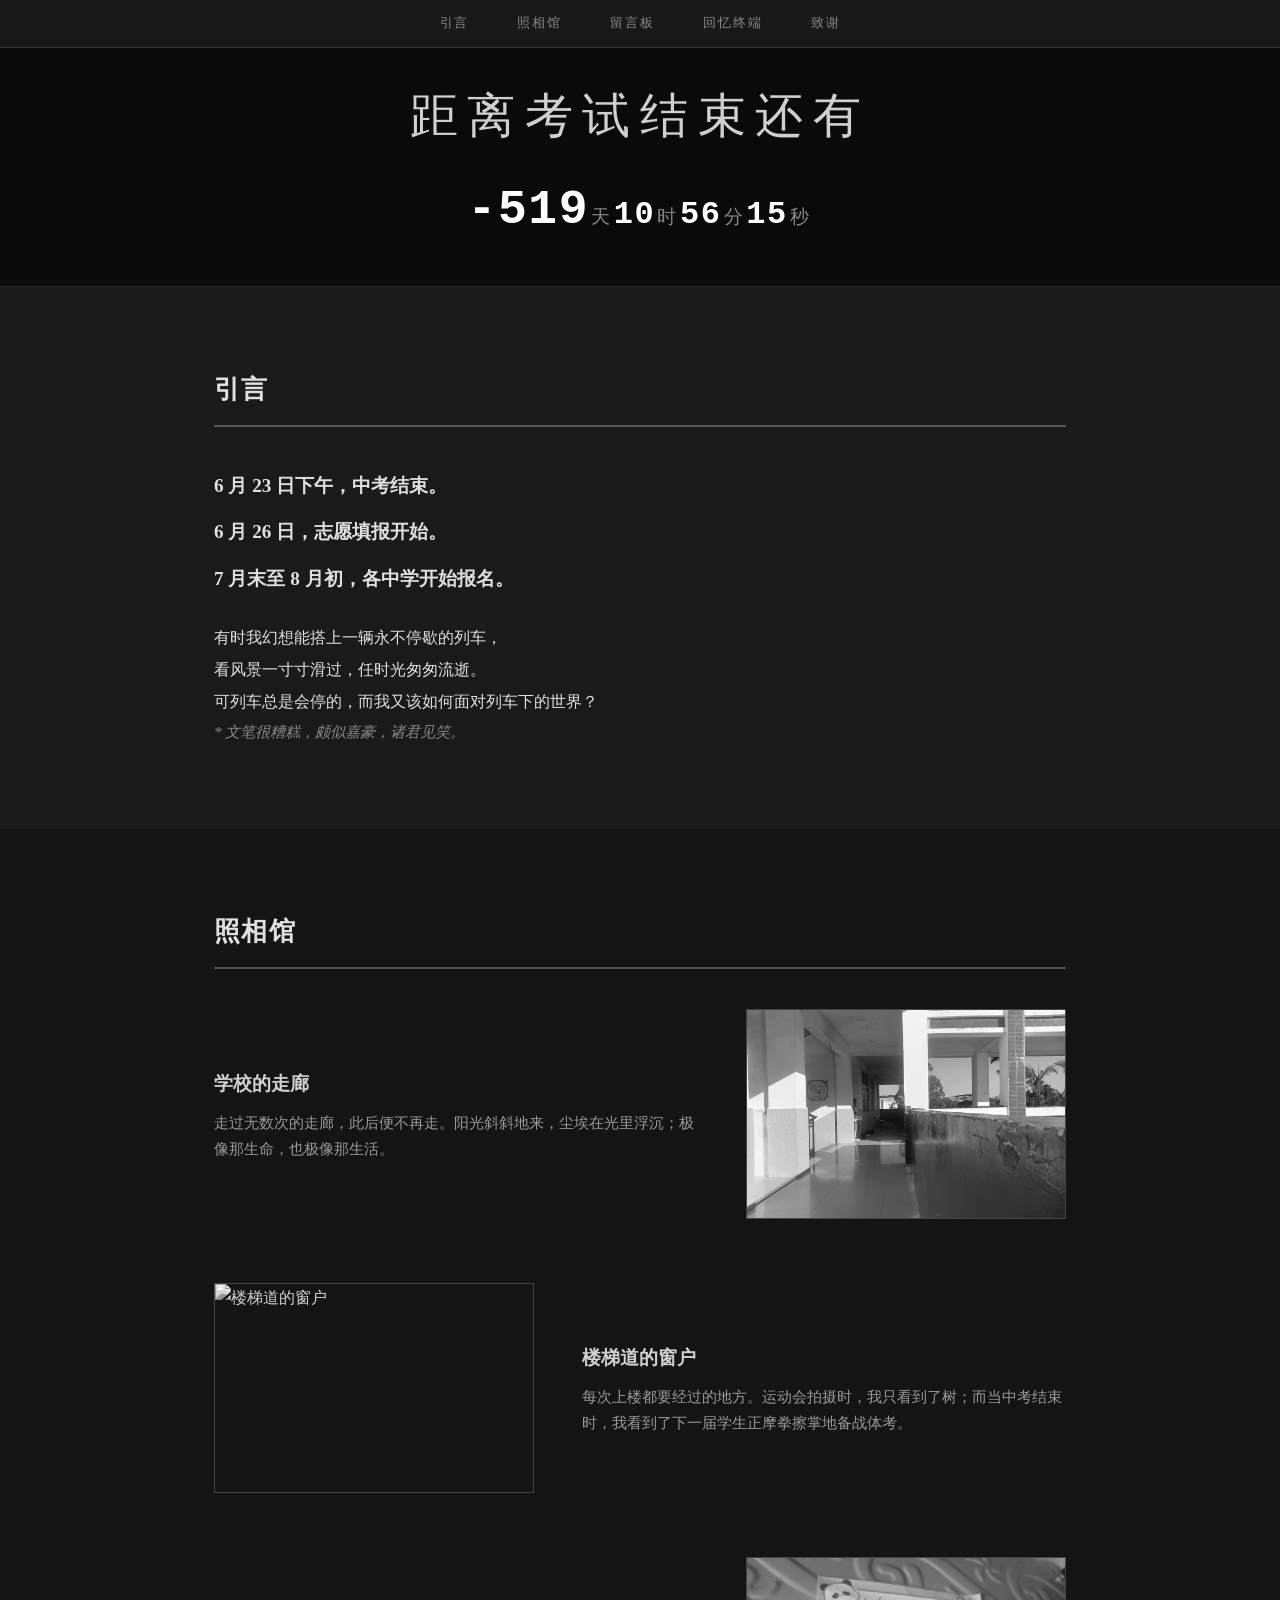
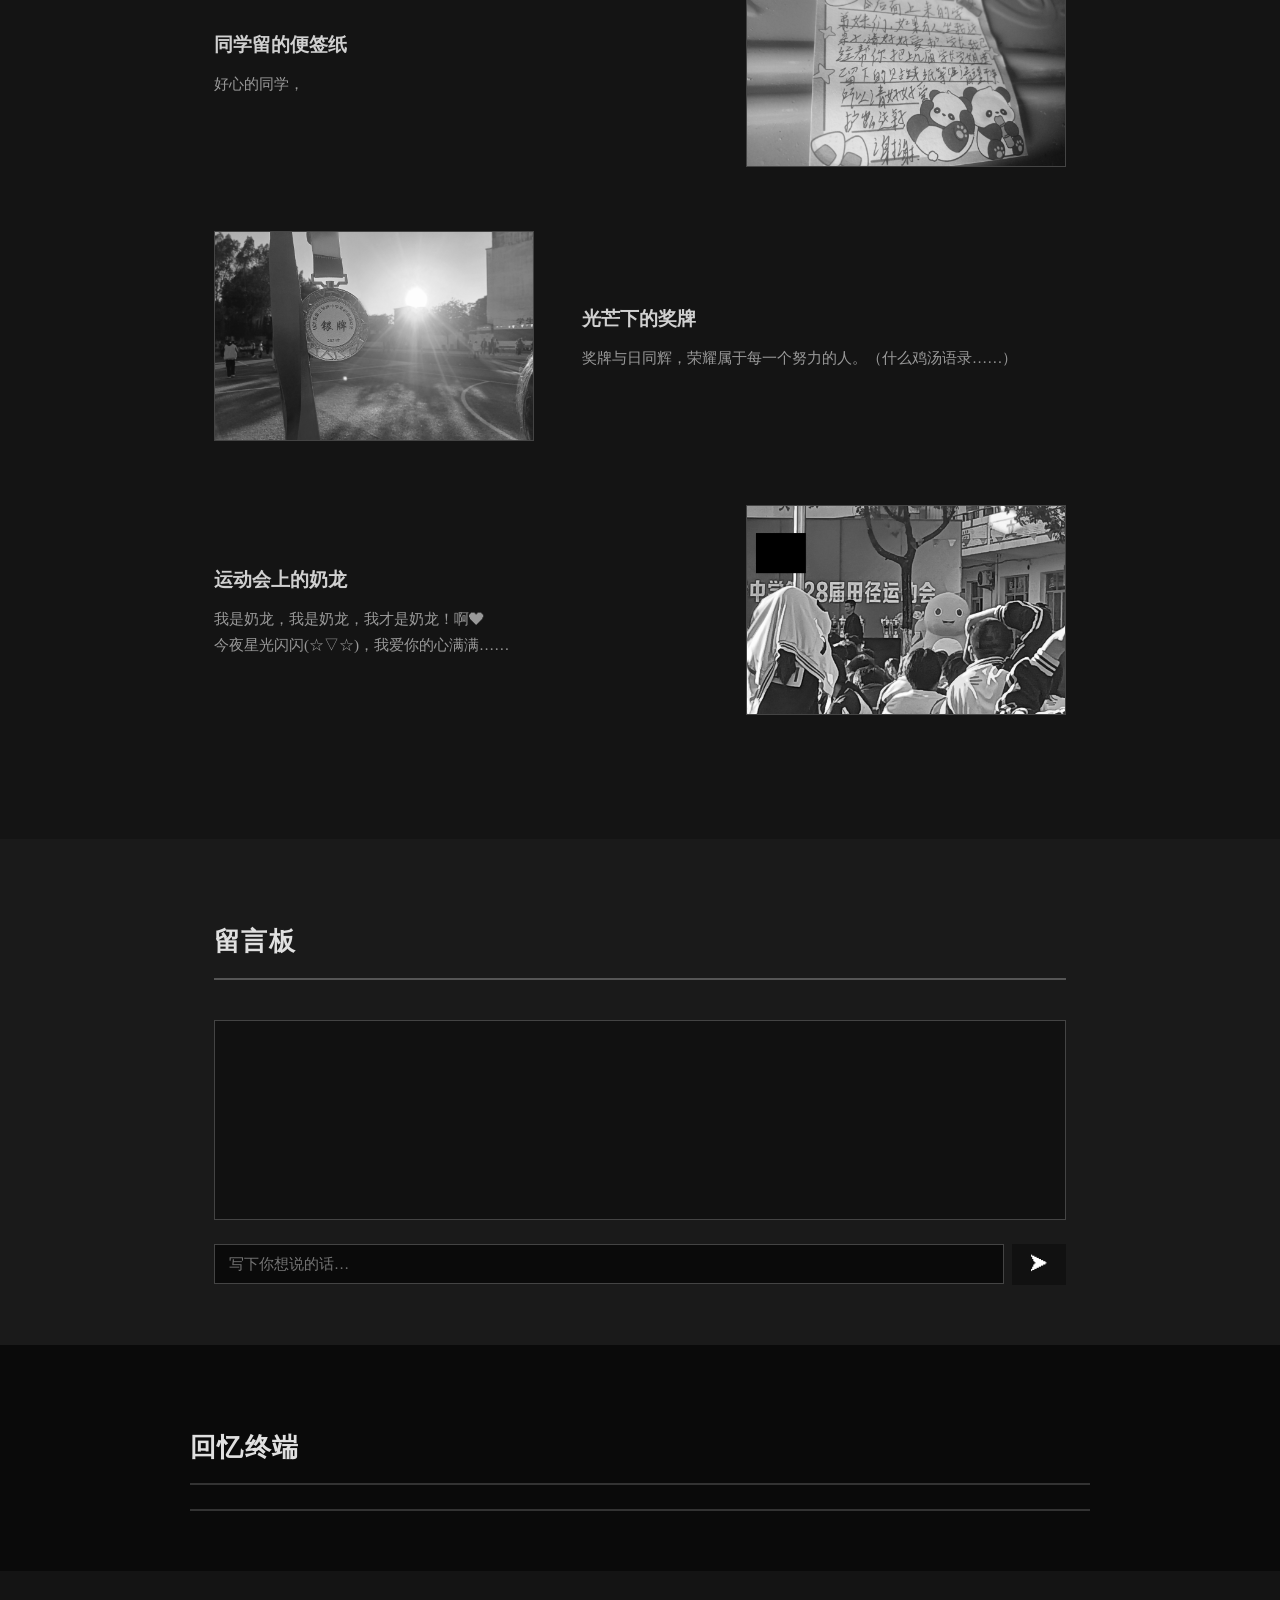
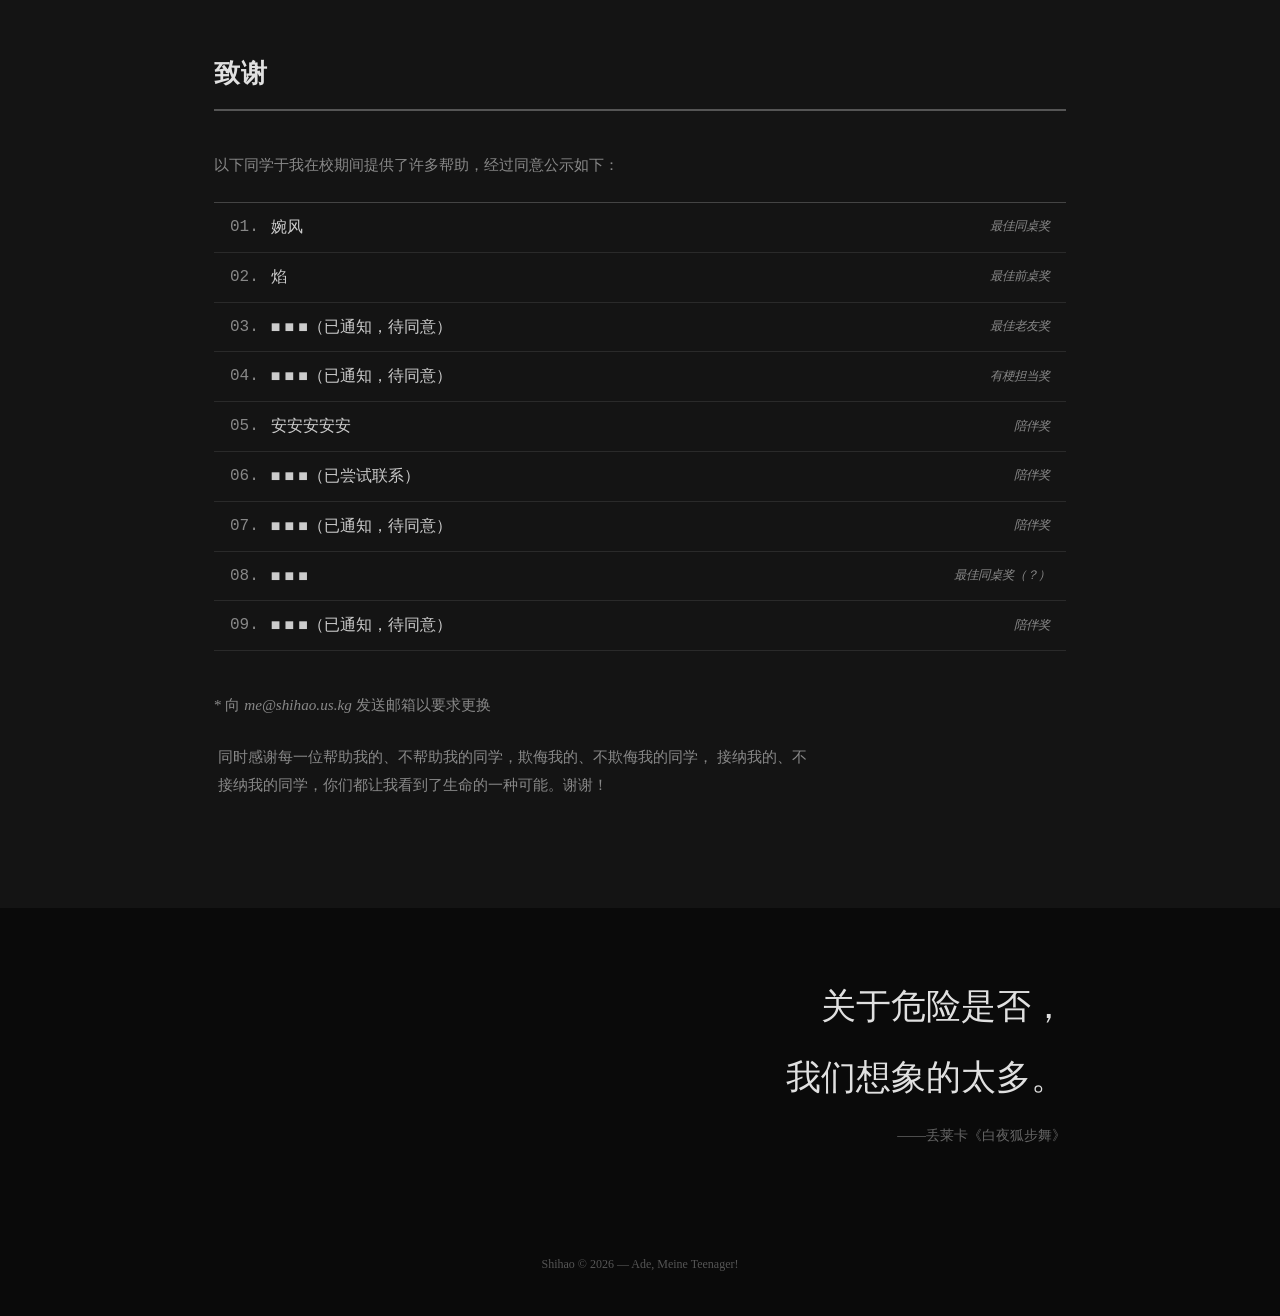
==== bye/index.html @ c5d9ecd4 "Optimize Gallery" ====
<!DOCTYPE html>
<html lang="zh-CN">
<head>
  <meta charset="UTF-8" />
  <meta name="viewport" content="width=device-width, initial-scale=1.0" />
  <title>Farewell · All of the Past</title>

  <!-- xterm.js for real terminal emulation -->
  <link rel="stylesheet" href="https://cdn.jsdelivr.net/npm/xterm@5.3.0/css/xterm.css" />
  <script src="https://cdn.jsdelivr.net/npm/xterm@5.3.0/lib/xterm.min.js"></script>
  <script src="https://cdn.jsdelivr.net/npm/xterm-addon-fit@0.8.0/lib/xterm-addon-fit.min.js"></script>

  <!-- Styles -->
  <link rel="stylesheet" href="libs/css/style.css" />
</head>
<body>

<!-- ===== Navigation ===== -->
<nav class="nav">
  <a href="#intro">引言</a>
  <a href="#gallery">照相馆</a>
  <a href="#board">留言板</a>
  <a href="#terminal">回忆终端</a>
  <a href="#thanks">致谢</a>
</nav>

<!-- ===== Large Countdown (after nav, before content) ===== -->
<div class="countdown-banner" id="countdown-banner">
  <div class="countdown-label" id="cd-label">距离考试结束还有</div>
  <div class="countdown-big" id="cd-display">
    <span class="num" id="cd-days">--</span><span class="unit">天</span>
    <span class="num" id="cd-hours">--</span><span class="unit">时</span>
    <span class="num" id="cd-mins">--</span><span class="unit">分</span>
    <span class="num" id="cd-secs">--</span><span class="unit">秒</span>
  </div>
</div>

<!-- ===== 引言 ===== -->
<div class="zone-dark">
<section id="intro">
  <div class="section-title">引言</div>
  <p class="intro-para">6 月 23 日下午，中考结束。</p>
  <p class="intro-para">6 月 26 日，志愿填报开始。</p>
  <p class="intro-para">7 月末至 8 月初，各中学开始报名。</p>
  <p class="intro-note" style="margin-top:24px;">
    有时我幻想能搭上一辆永不停歇的列车，<br>
    看风景一寸寸滑过，任时光匆匆流逝。<br>
    可列车总是会停的，而我又该如何面对列车下的世界？
  </p>
  <p class="thanks-intro">
    <em>* 文笔很糟糕，颇似嘉豪，诸君见笑。</em>
  </p>
</section>
</div>

<!-- ===== 照相馆 ===== -->
<div class="zone-darker">
<section id="gallery">
  <div class="section-title">照相馆</div>

  <div class="gallery-item">
    <img src="assets/images/学校的走廊.jpg" alt="学校的走廊" />
    <div class="gallery-caption">
      <h3>学校的走廊</h3>
      <p>走过无数次的走廊，此后便不再走。阳光斜斜地来，尘埃在光里浮沉；极像那生命，也极像那生活。</p>
    </div>
  </div>

  <div class="gallery-item">
    <img src="assets/images/楼梯道的窗户.jpg" alt="楼梯道的窗户" />
    <div class="gallery-caption">
      <h3>楼梯道的窗户</h3>
      <p>每次上楼都要经过的地方。运动会拍摄时，我只看到了树；而当中考结束时，我看到了下一届学生正摩拳擦掌地备战体考。</p>
    </div>
  </div>

  <div class="gallery-item">
    <img src="assets/images/同学留的便签纸.jpg" alt="同学留的便签纸" />
    <div class="gallery-caption">
      <h3>同学留的便签纸</h3>
      <p>好心的同学，</p>
    </div>
  </div>

  <div class="gallery-item">
    <img src="assets/images/光芒下的奖牌.jpg" alt="光芒下的奖牌" />
    <div class="gallery-caption">
      <h3>光芒下的奖牌</h3>
      <p>奖牌与日同辉，荣耀属于每一个努力的人。（什么鸡汤语录……）</p>
    </div>
  </div>

  <div class="gallery-item">
    <img src="assets/images/运动会上的奶龙.jpg" alt="运动会上的奶龙" />
    <div class="gallery-caption">
      <h3>运动会上的奶龙</h3>
      <p>我是奶龙，我是奶龙，我才是奶龙！啊❤<br>
        今夜星光闪闪(☆▽☆)，我爱你的心满满……
      </p>
    </div>
  </div>
</section>
</div>

<!-- ===== 留言板 ===== -->
<div class="zone-dark">
<section id="board">
  <div class="section-title">留言板</div>

  <div class="board-container" id="board-display"></div>

  <div class="board-input-row">
    <input type="text" id="msg-input" placeholder="写下你想说的话…" maxlength="100" />
    <button id="msg-btn" title="发送留言">➤</button>
  </div>
</section>
</div>

<!-- ===== Modal ===== -->
<div class="modal-overlay" id="modal-overlay">
  <div class="modal">
    <h3>发送留言</h3>
    <label for="m-name">你的姓名</label>
    <input type="text" id="m-name" placeholder="请输入姓名" maxlength="20" />
    <label for="m-relate">同学关系一句话证明</label>
    <textarea id="m-relate" placeholder="例如：我说“槃涅重生”，你说“涅槃重生”"></textarea>
    <div class="modal-btns">
      <button id="modal-cancel">取消</button>
      <button id="modal-send" class="primary">发送</button>
    </div>
  </div>
</div>

<!-- ===== 回忆终端 ===== -->
<div class="zone-darkest">
<section id="terminal">
  <div class="section-title">回忆终端</div>
  <div class="terminal-shell-wrapper">
    <div class="terminal-shell">
      <div id="term"></div>
    </div>
  </div>
</section>
</div>

<!-- ===== 致谢 ===== -->
<div class="zone-darker">
<section id="thanks">
  <div class="section-title">致谢</div>
  <p class="thanks-intro">以下同学于我在校期间提供了许多帮助，经过同意公示如下：</p>

  <ol class="thanks-list">
    <li>
      <div class="thanks-row">
        <span class="thanks-name">婉风</span>
        <span class="thanks-remark">最佳同桌奖</span>
      </div>
    </li>
    <li>
      <div class="thanks-row">
        <span class="thanks-name">焰</span>
        <span class="thanks-remark">最佳前桌奖</span>
      </div>
    </li>
    <li>
      <div class="thanks-row">
        <span class="thanks-name">■ ■ ■（已通知，待同意）</span>
        <span class="thanks-remark">最佳老友奖</span>
      </div>
    </li>
    <li>
      <div class="thanks-row">
        <span class="thanks-name">■ ■ ■（已通知，待同意）</span>
        <span class="thanks-remark">有梗担当奖</span>
      </div>
    </li>
    <li>
      <div class="thanks-row">
        <span class="thanks-name">安安安安安</span>
        <span class="thanks-remark">陪伴奖</span>
      </div>
    </li>
    <li>
      <div class="thanks-row">
        <span class="thanks-name">■ ■ ■（已尝试联系）</span>
        <span class="thanks-remark">陪伴奖</span>
      </div>
    </li>
    <li>
      <div class="thanks-row">
        <span class="thanks-name">■ ■ ■（已通知，待同意）</span>
        <span class="thanks-remark">陪伴奖</span>
      </div>
    </li>
    <li>
      <div class="thanks-row">
        <span class="thanks-name">■ ■ ■</span>
        <span class="thanks-remark">最佳同桌奖（？）</span>
      </div>
    </li>
    <li>
      <div class="thanks-row">
        <span class="thanks-name">■ ■ ■（已通知，待同意）</span>
        <span class="thanks-remark">陪伴奖</span>
      </div>
    </li>
  </ol>

  <p class="thanks-intro">* 向 <em><a href="mailto:me@shihao.us.kg">me@shihao.us.kg</a></em> 发送邮箱以要求更换</p>
  <p class="thanks-note">
    同时感谢每一位帮助我的、不帮助我的同学，欺侮我的、不欺侮我的同学，
    接纳我的、不接纳我的同学，你们都让我看到了生命的一种可能。谢谢！
  </p>
</section>
</div>

<!-- ===== 箴言 ===== -->
<div class="zone-darkest">
<div class="quote-section" id="quote-section">
  <div class="random-quote" id="random-quote"></div>
</div>
</div>

<footer>
  Shihao &copy; 2026 — Ade, Meine Teenager!
</footer>

<!-- Scripts — order matters: countdown → board → terminal → quotes -->
<script src="libs/js/countdown.js"></script>
<script src="libs/js/board.js"></script>
<script src="libs/js/terminal.js"></script>
<script src="libs/js/quotes.js"></script>

</body>
</html>
---- bye/libs/css/style.css ----
/* ============================================================
   Reset & Base
   ============================================================ */
*, *::before, *::after { box-sizing: border-box; margin: 0; padding: 0; }
html { scroll-behavior: smooth; font-size: 16px; }
body {
  background: #1a1a1a;
  color: #d0d0d0;
  font-family: "Noto Serif SC", "Songti SC", "SimSun", serif;
  line-height: 1.8;
  overflow-x: hidden;
}
a { color: inherit; text-decoration: none; }
img { max-width: 100%; display: block; }

/* ============================================================
   Navigation
   ============================================================ */
.nav {
  position: fixed;
  top: 0; left: 0; right: 0;
  z-index: 999;
  background: rgba(26,26,26,0.95);
  backdrop-filter: blur(8px);
  border-bottom: 1px solid #333;
  display: flex;
  justify-content: center;
  font-size: 0.8rem;
  letter-spacing: 0.15em;
  text-transform: uppercase;
}
.nav a {
  padding: 12px 24px;
  color: #888;
  transition: color 0.2s;
}
.nav a:hover { color: #e0e0e0; }

/* ============================================================
   Large Countdown Banner (post-nav, pre-content)
   ============================================================ */
.countdown-banner {
  margin-top: 41px; /* nav height */
  background: #0a0a0a;
  border-bottom: 1px solid #2a2a2a;
  padding: 32px 24px;
  text-align: center;
}
.countdown-label {
  font-size: 3rem;
  letter-spacing: 0.2em;
  text-transform: uppercase;
  margin-bottom: 8px;
}
.countdown-big {
  font-family: "Courier New", monospace;
  font-size: 2rem;
  font-weight: 700;
  color: #e0e0e0;
  letter-spacing: 0.05em;
}
.countdown-big .unit {
  font-size: 1.2rem;
  color: #888;
  font-weight: 400;
  margin: 0 2px;
}
.countdown-big .num { color: #fff; }
.countdown-big .big { font-size: 3rem; }

/* ============================================================
   Section Base — alternating dark zones, no <hr> dividers
   ============================================================ */
.zone-dark   { background: #1a1a1a; }
.zone-darker { background: #141414; }
.zone-darkest { background: #0a0a0a; }

section {
  padding: 80px 24px 60px;
  max-width: 900px;
  margin: 0 auto;
}
.section-title {
  font-size: 1.6rem;
  font-weight: 700;
  margin-bottom: 40px;
  padding-bottom: 12px;
  border-bottom: 2px solid #555;
  letter-spacing: 0.05em;
  color: #e0e0e0;
}

/* ============================================================
   Intro / 引言
   ============================================================ */
#intro { margin-top: 0; }
.intro-para {
  font-size: 1.2rem;
  color: #e0e0e0;
  line-height: 2;
  margin-bottom: 8px;
  font-weight: 600;
}
.intro-note {
  margin-top: 20px;
  color: #e0e0e0;
  font-size: 1rem;
  line-height: 2;
}

/* ============================================================
   Gallery / 照相馆
   ============================================================ */
.gallery-item {
  display: flex;
  align-items: center;
  gap: 48px;
  margin-bottom: 64px;
}
.gallery-item:nth-child(even) { flex-direction: row-reverse; }
.gallery-item img {
  width: 320px;
  height: 210px;
  object-fit: cover;
  border: 1px solid #444;
  filter: grayscale(100%);
  transition: filter 0.4s, box-shadow 0.4s;
  flex-shrink: 0;
}
.gallery-item:hover img { filter: grayscale(0%); box-shadow: 0 0 20px rgba(255,255,255,0.08); }
.gallery-caption {
  flex: 1;
  transition: color 0.3s, text-shadow 0.3s;
}
.gallery-item:hover .gallery-caption {
  color: #e0e0e0;
  text-shadow: 0 0 12px rgba(255,255,255,0.06);
}
.gallery-caption h3 { font-size: 1.2rem; margin-bottom: 8px; transition: color 0.3s; }
.gallery-item:hover .gallery-caption h3 { color: #fff; }
.gallery-caption p { font-size: 0.95rem; color: #999; line-height: 1.7; transition: color 0.3s; }
.gallery-item:hover .gallery-caption p { color: #bbb; }

/* ============================================================
   Message Board / 留言板 (弹幕)
   ============================================================ */
.board-container {
  position: relative;
  min-height: 200px;
  margin-bottom: 24px;
  overflow: hidden;
  border: 1px solid #444;
  padding: 16px;
  background: #111;
}
.bullet {
  position: absolute;
  white-space: nowrap;
  font-size: 0.9rem;
  color: #ccc;
  animation: floatLeft linear infinite;
  pointer-events: none;
  left: 100%;
}
@keyframes floatLeft {
  from { transform: translateX(0); }
  to   { transform: translateX(calc(-100% - 120vw)); }
}
.board-input-row { display: flex; gap: 8px; align-items: center; }
.board-input-row input {
  flex: 1;
  padding: 10px 14px;
  border: 1px solid #444;
  font-size: 0.95rem;
  font-family: inherit;
  background: #0a0a0a;
  color: #e0e0e0;
  outline: none;
  transition: border-color 0.2s;
}
.board-input-row input:focus { border-color: #888; }
.board-input-row button {
  padding: 10px 18px;
  background: #111;
  color: #fff;
  border: none;
  cursor: pointer;
  font-size: 1.1rem;
  transition: background 0.2s;
}
.board-input-row button:hover { background: #333; }

/* ============================================================
   Modal
   ============================================================ */
.modal-overlay {
  display: none;
  position: fixed;
  inset: 0;
  background: rgba(0,0,0,0.5);
  z-index: 2000;
  justify-content: center;
  align-items: center;
}
.modal-overlay.active { display: flex; }
.modal {
  background: #1a1a1a;
  padding: 32px;
  max-width: 420px;
  width: 90%;
  border: 2px solid #555;
  color: #e0e0e0;
}
.modal h3 { margin-bottom: 20px; font-size: 1.1rem; }
.modal label {
  display: block;
  font-size: 0.85rem;
  color: #888;
  margin-bottom: 4px;
  margin-top: 12px;
}
.modal input, .modal textarea {
  width: 100%;
  padding: 8px 12px;
  border: 1px solid #444;
  font-size: 0.95rem;
  font-family: inherit;
  background: #0a0a0a;
  color: #e0e0e0;
  outline: none;
}
.modal input:focus, .modal textarea:focus { border-color: #888; }
.modal textarea { resize: vertical; min-height: 60px; }
.modal-btns {
  display: flex;
  gap: 12px;
  margin-top: 20px;
  justify-content: flex-end;
}
.modal-btns button {
  padding: 8px 20px;
  font-size: 0.9rem;
  cursor: pointer;
  border: 1px solid #555;
  background: #2a2a2a;
  color: #e0e0e0;
  font-family: inherit;
  transition: all 0.2s;
}
.modal-btns button.primary {
  background: #e0e0e0;
  color: #1a1a1a;
  border-color: #e0e0e0;
}
.modal-btns button.primary:hover { background: #fff; }

/* ============================================================
   Terminal / 回忆终端 — xterm.js Windows CMD
   ============================================================ */
#terminal {
  background: #0a0a0a;
  max-width: 100%;
  padding: 80px 24px 60px;
}
#terminal .section-title {
  max-width: 900px;
  margin: 0 auto 24px;
  border-bottom-color: #333;
}
.terminal-shell-wrapper {
  max-width: 900px;
  margin: 0 auto;
}
.terminal-shell {
  border: 1px solid #333;
  background: #0c0c0c;
}
.terminal-shell .xterm {
  font-family: "Consolas", "Lucida Console", "Courier New", monospace;
  font-size: 14px;
  line-height: 1.4;
  padding: 12px 16px;
  background: #0c0c0c !important;
  scrollbar-width: thin;
  scrollbar-color: #333 transparent;
}
.terminal-shell .xterm-cursor {
  background: #cccccc !important;
}
.terminal-shell .xterm-scroll-area::-webkit-scrollbar {
  width: 6px;
}
.terminal-shell .xterm-scroll-area::-webkit-scrollbar-track {
  background: transparent;
}
.terminal-shell .xterm-scroll-area::-webkit-scrollbar-thumb {
  background: #333;
  border-radius: 3px;
}
.terminal-shell .xterm-scroll-area::-webkit-scrollbar-thumb:hover {
  background: #555;
}

/* ============================================================
   Thanks / 致谢
   ============================================================ */
#thanks { text-align: left; }
.thanks-intro {
  font-size: 0.95rem;
  color: #888;
  margin-bottom: 24px;
}
.thanks-list {
  list-style: none;
  counter-reset: thanks-counter;
  display: flex;
  flex-direction: column;
  gap: 0;
  margin-bottom: 40px;
  border-top: 1px solid #444;
}
.thanks-list li {
  counter-increment: thanks-counter;
  display: flex;
  align-items: center;
  gap: 12px;
  padding: 10px 16px;
  border-bottom: 1px solid #2a2a2a;
  transition: background 0.15s;
}
.thanks-list li::before {
  content: counter(thanks-counter, decimal-leading-zero) ".";
  color: #888;
  font-family: "Courier New", monospace;
  min-width: 28px;
  text-align: right;
  flex: 0 0 auto;
}
.thanks-row {
  display: flex;
  align-items: center;
  justify-content: space-between;
  gap: 24px;
  flex: 1;
  min-width: 0;
  color: #ccc;
  font-size: 1rem;
}
.thanks-name {
  flex: 1 1 auto;
  min-width: 0;
}
.thanks-remark {
  flex: 0 0 auto;
  color: #888;
  font-size: 0.78rem;
  line-height: 1.6;
  text-align: right;
  font-style: italic;
  white-space: nowrap;
}
.thanks-list li:hover { background: #222; }
.thanks-note {
  font-size: 0.95rem;
  color: #888;
  max-width: 600px;
  line-height: 1.9;
  margin-bottom: 48px;
  padding-left: 4px;
}
.random-quote {
  font-size: 2.2rem;
  line-height: 2;
  color: #e0e0e0;
  max-width: 700px;
  text-align: right;
  font-style: normal;
  white-space: pre-line;
  margin-left: auto;
}
.random-quote .source {
  display: block;
  font-size: 0.9rem;
  color: #666;
  margin-top: 8px;
  font-style: normal;
  text-align: right;
}

/* ============================================================
   箴言 section
   ============================================================ */
.quote-section {
  max-width: 900px;
  margin: 0 auto;
  padding: 64px 24px;
}

/* ============================================================
   Footer
   ============================================================ */
footer {
  background: #0a0a0a;
  text-align: center;
  padding: 40px 24px;
  font-size: 0.75rem;
  color: #555;
  margin-top: 0;
}

/* ============================================================
   Responsive
   ============================================================ */
@media (max-width: 700px) {
  .countdown-banner {
    margin-top: 41px;
    padding: 20px 14px;
  }
  .countdown-label {
    font-size: 1.1rem;
    letter-spacing: 0.12em;
    line-height: 1.6;
  }
  .countdown-big {
    display: flex;
    justify-content: center;
    align-items: baseline;
    flex-wrap: wrap;
    gap: 6px 8px;
    font-size: 1.3rem;
    letter-spacing: 0.03em;
  }
  .countdown-big .num {
    display: inline-block;
    min-width: 1.2em;
  }
  .countdown-big .unit {
    font-size: 0.72rem;
    margin: 0;
  }
  .gallery-item, .gallery-item:nth-child(even) { flex-direction: column; }
  .gallery-item img { width: 100%; height: auto; }
  .nav { flex-wrap: wrap; }
  .nav a { padding: 10px 14px; font-size: 0.7rem; }
  .random-quote { font-size: 1.4rem; }
}
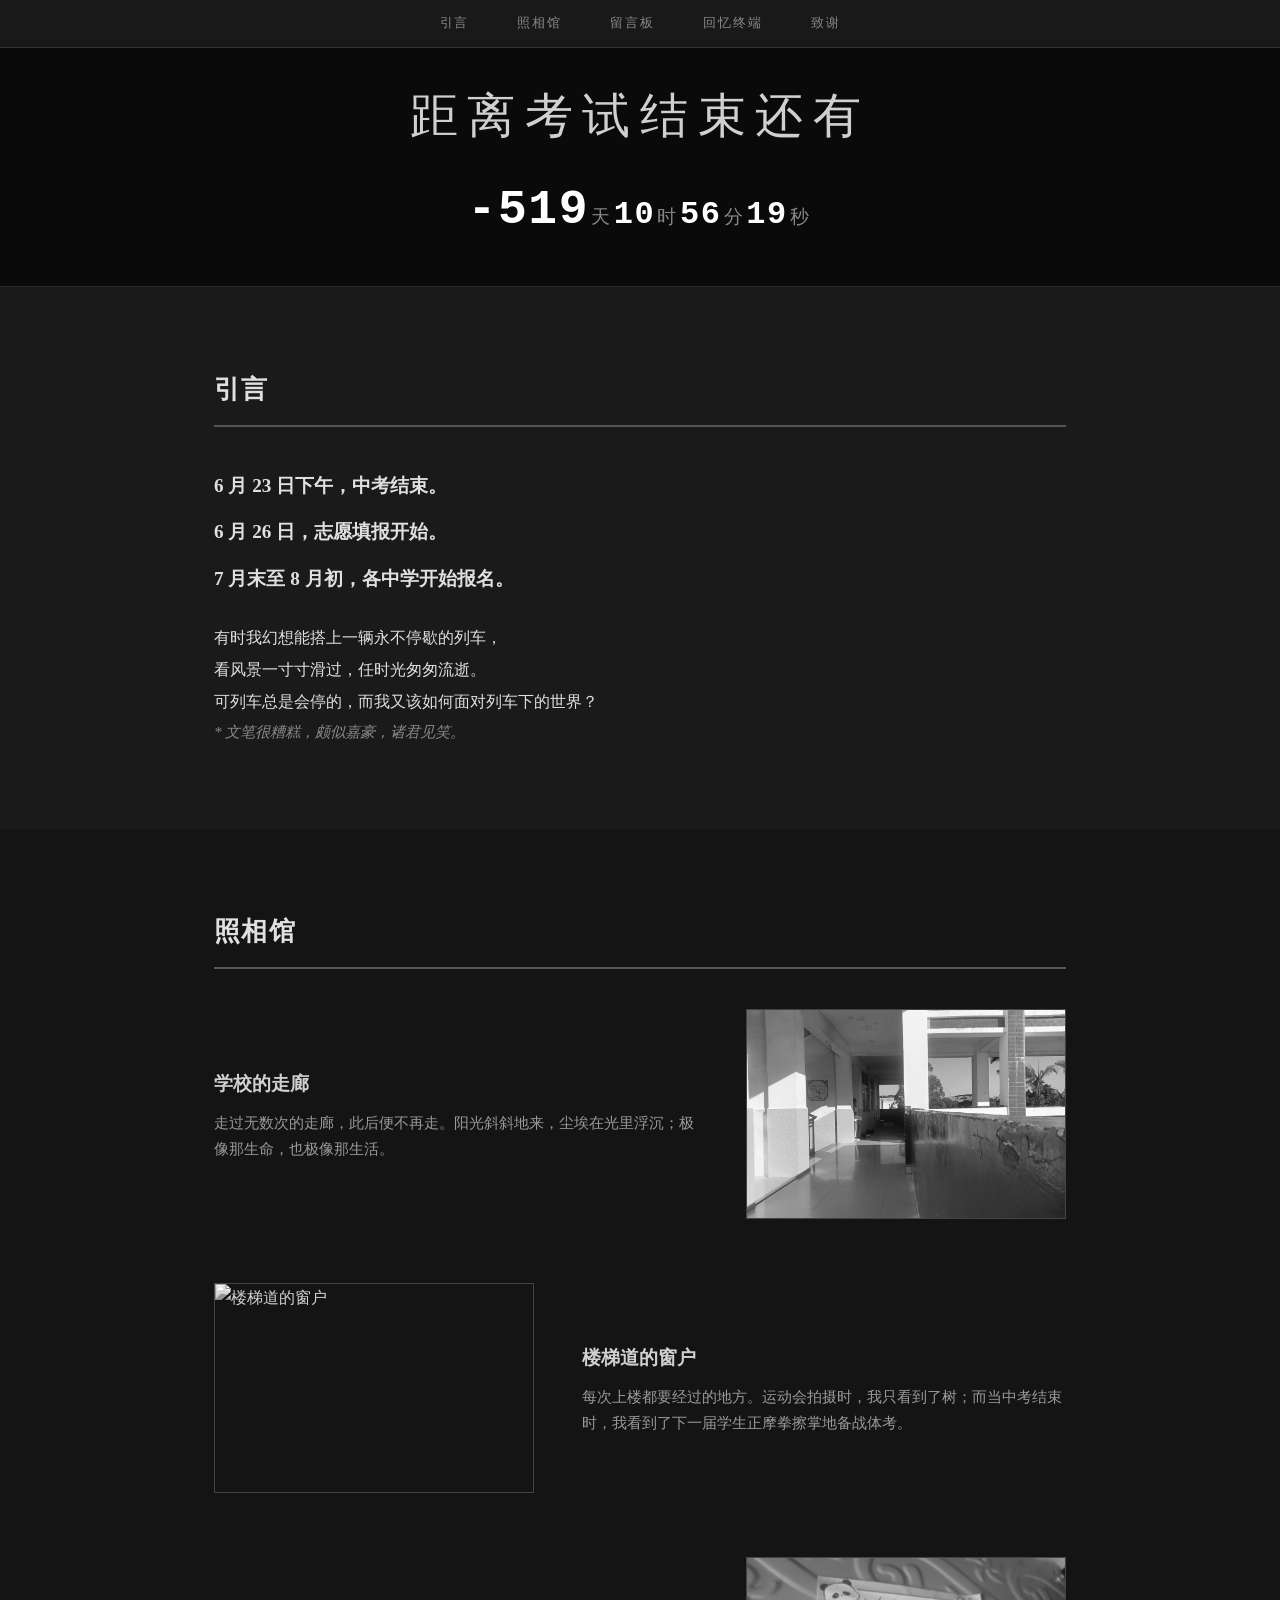
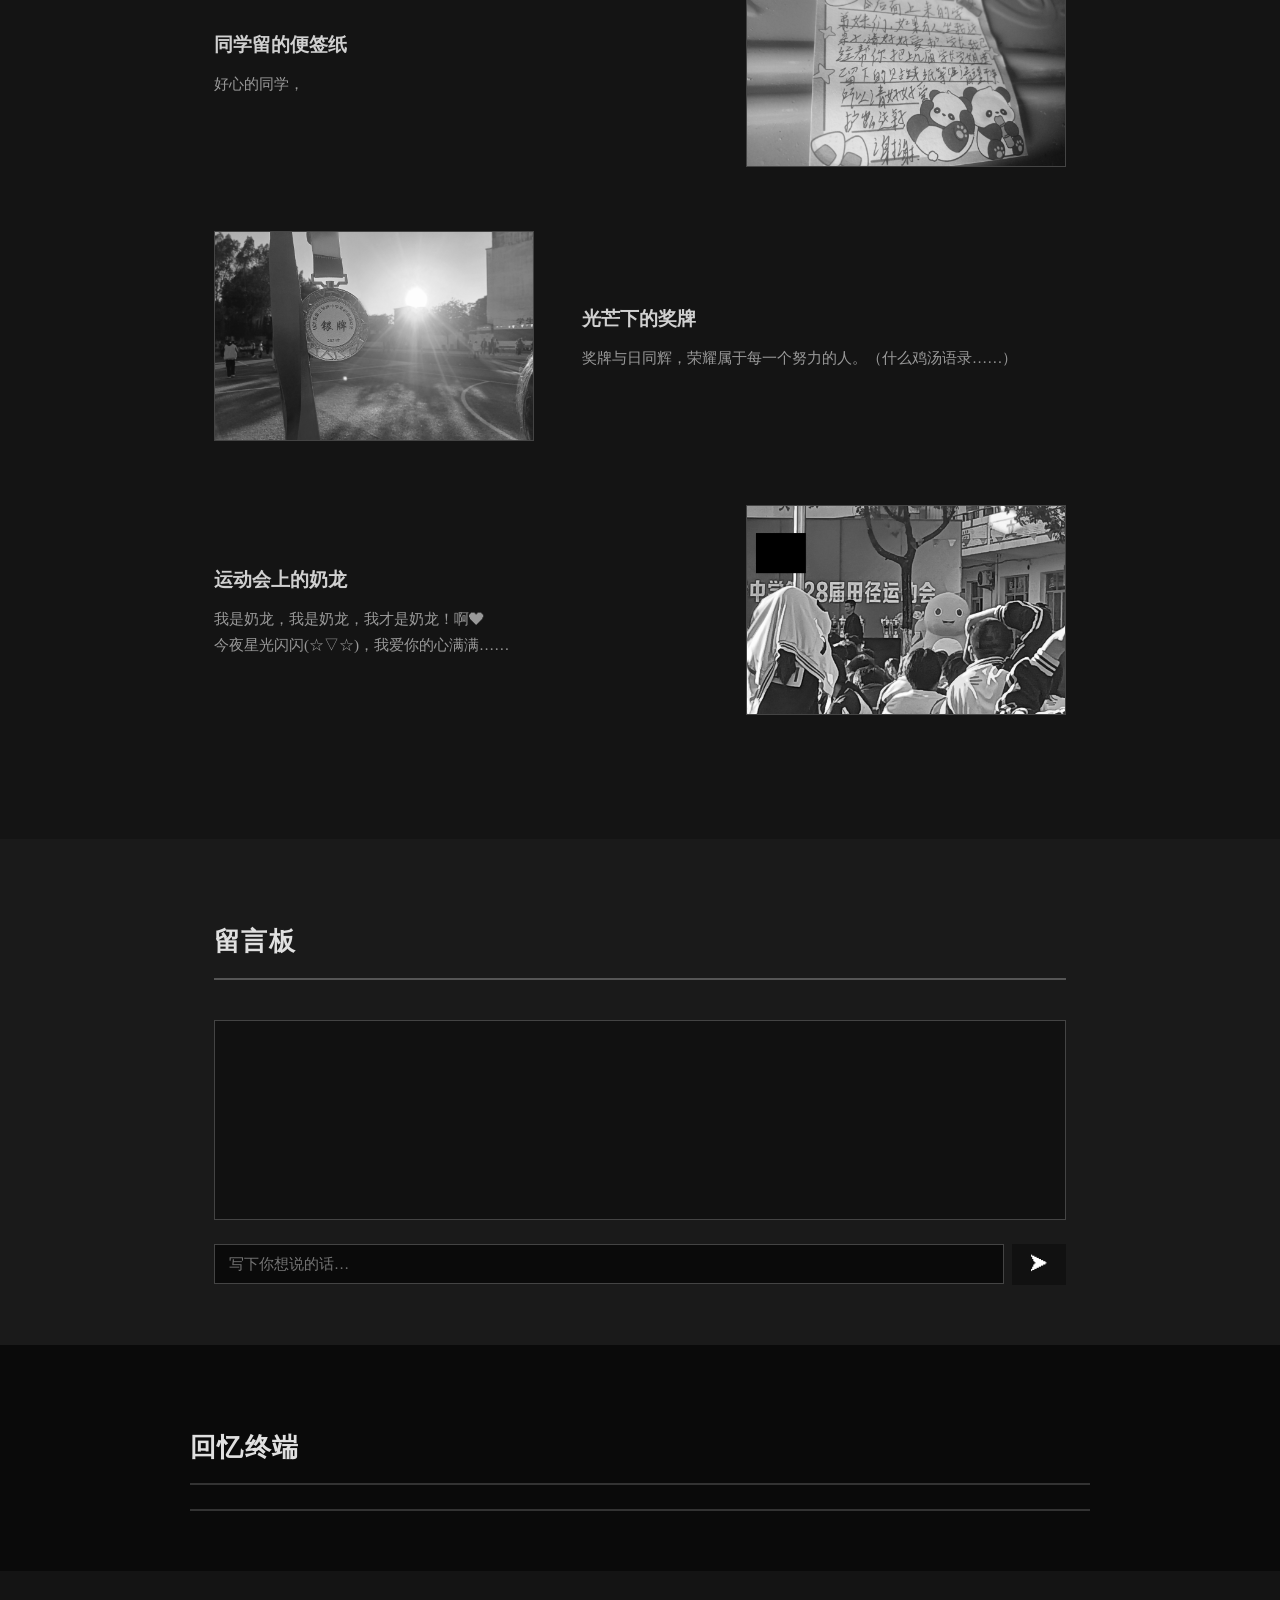
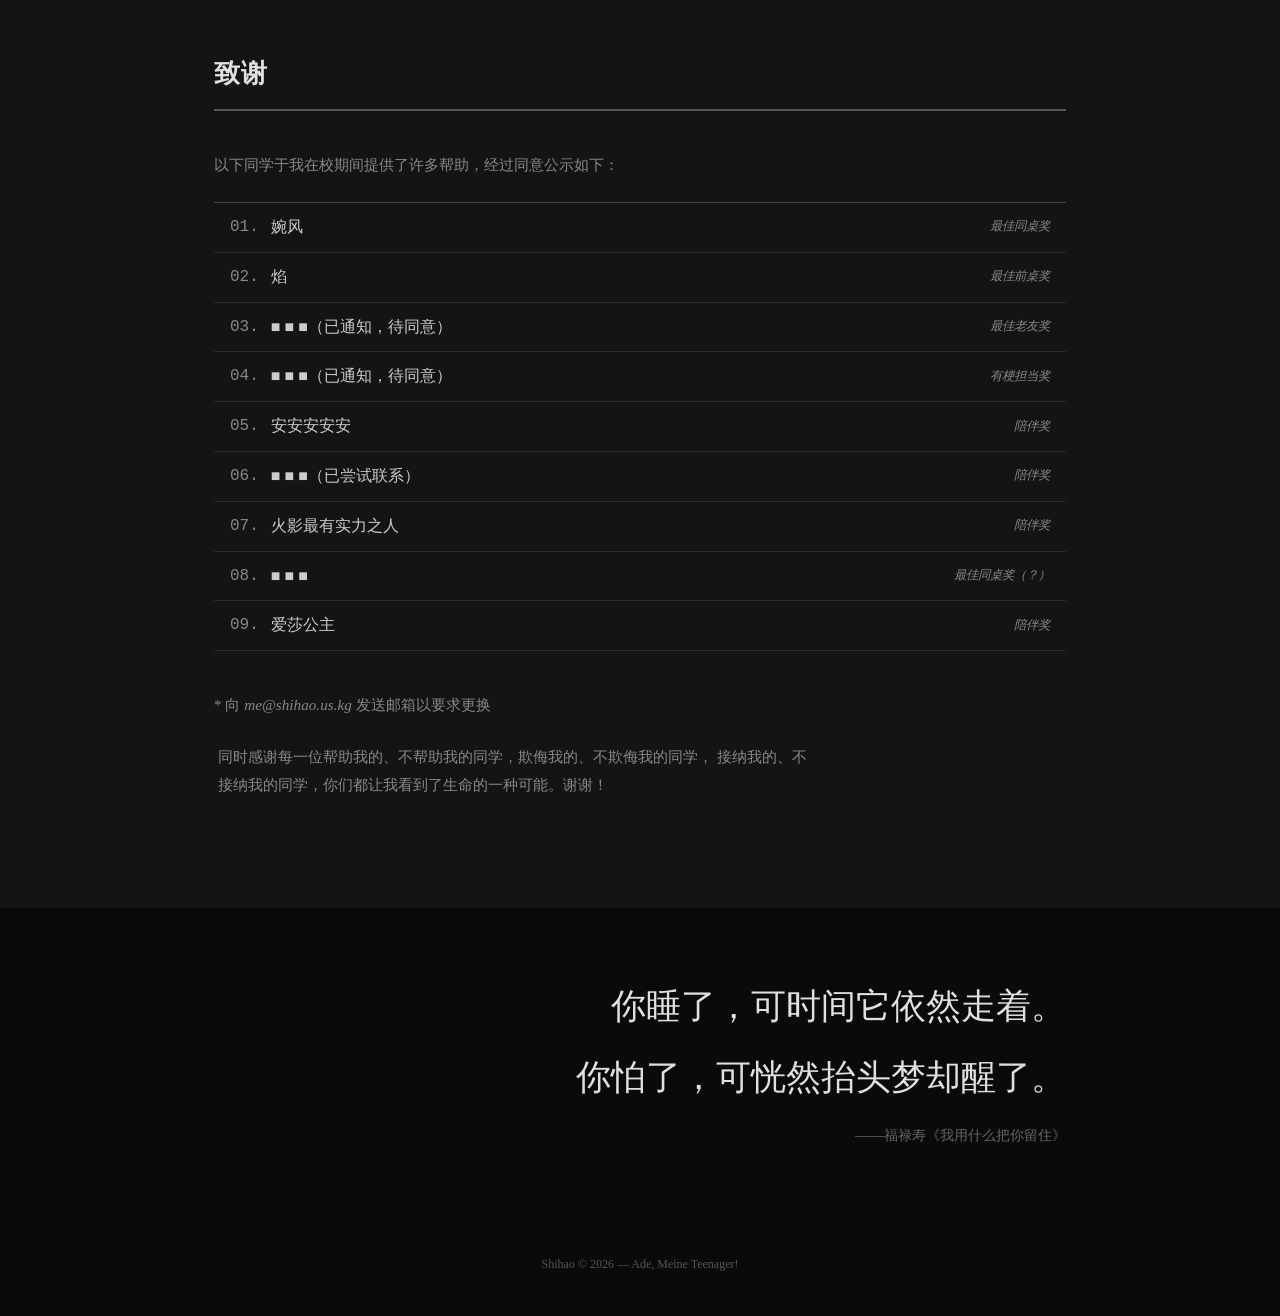
==== commit 73bdf0fd: "Fix something" ====
--- a/bye/index.html
+++ b/bye/index.html
@@ -188,7 +188,7 @@
     </li>
     <li>
       <div class="thanks-row">
-        <span class="thanks-name">■ ■ ■（已通知，待同意）</span>
+        <span class="thanks-name">火影最有实力之人</span>
         <span class="thanks-remark">陪伴奖</span>
       </div>
     </li>
@@ -200,7 +200,7 @@
     </li>
     <li>
       <div class="thanks-row">
-        <span class="thanks-name">■ ■ ■（已通知，待同意）</span>
+        <span class="thanks-name">爱莎公主</span>
         <span class="thanks-remark">陪伴奖</span>
       </div>
     </li>
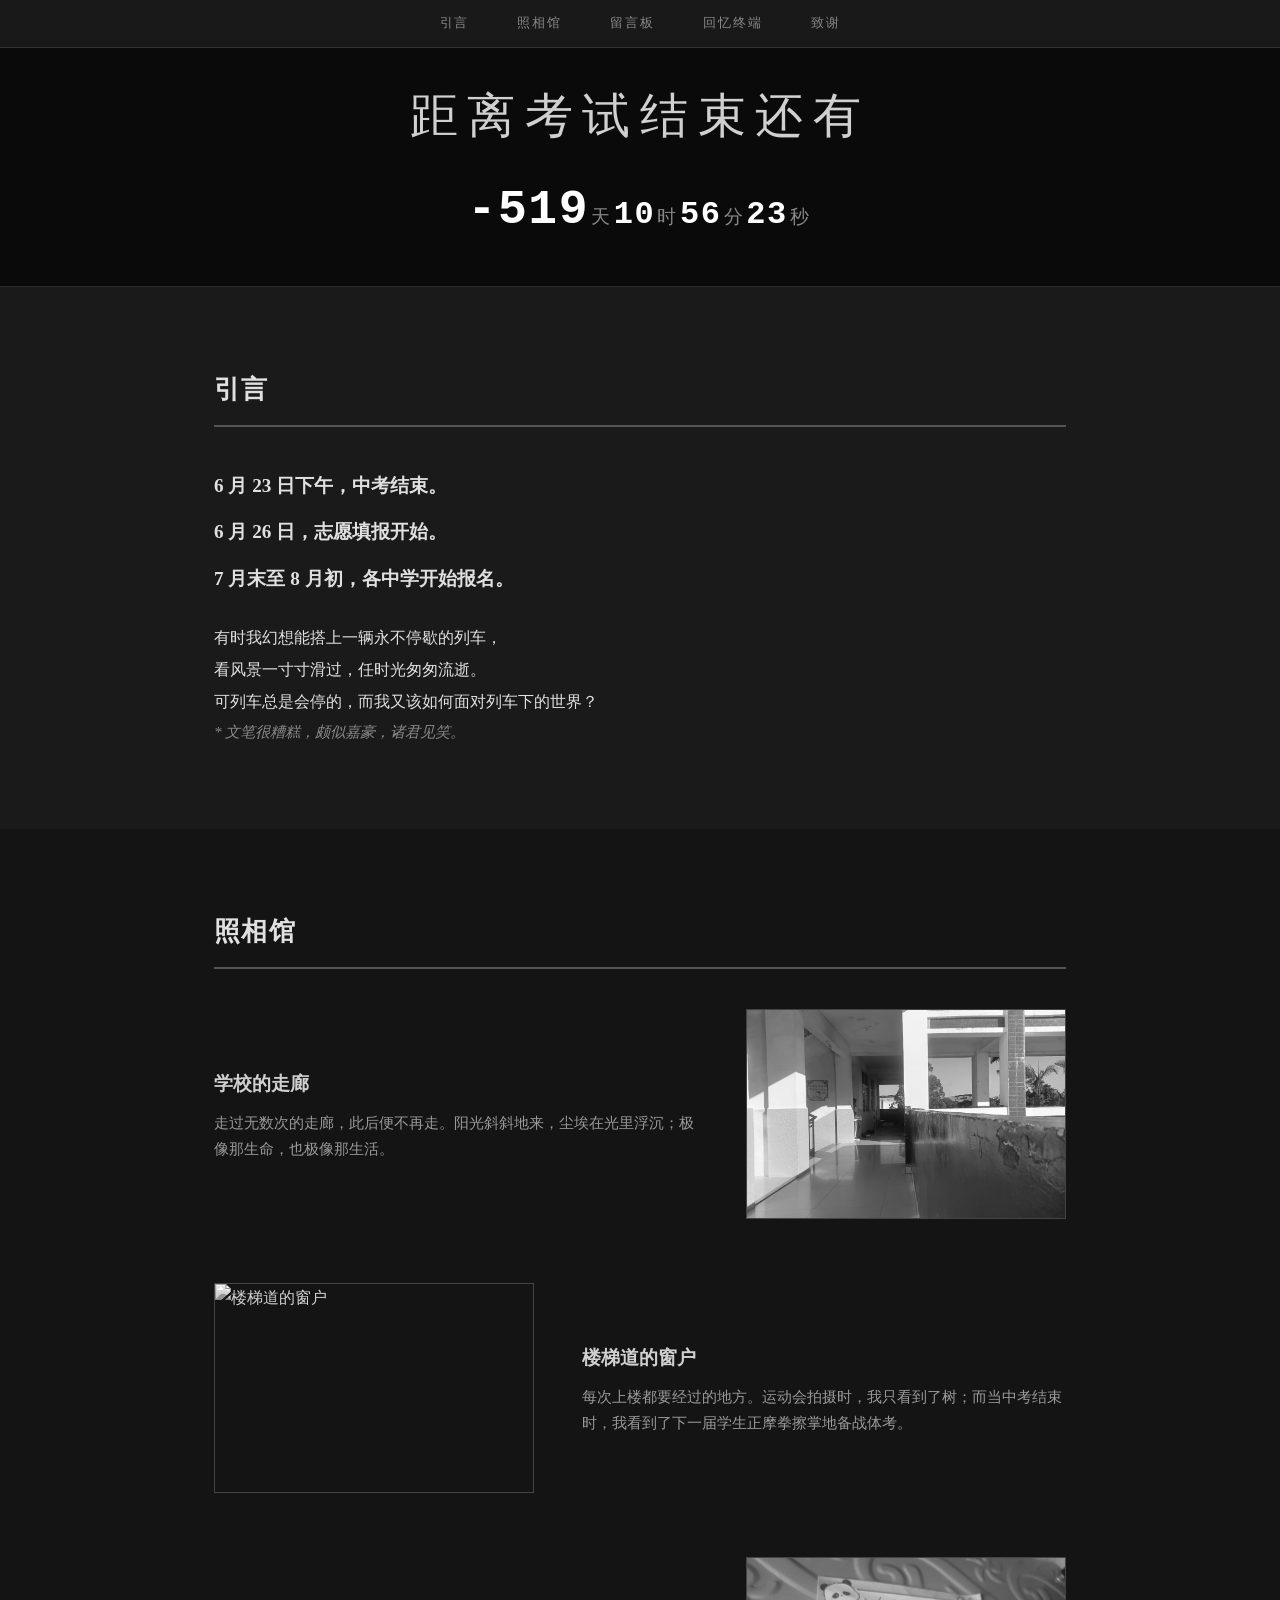
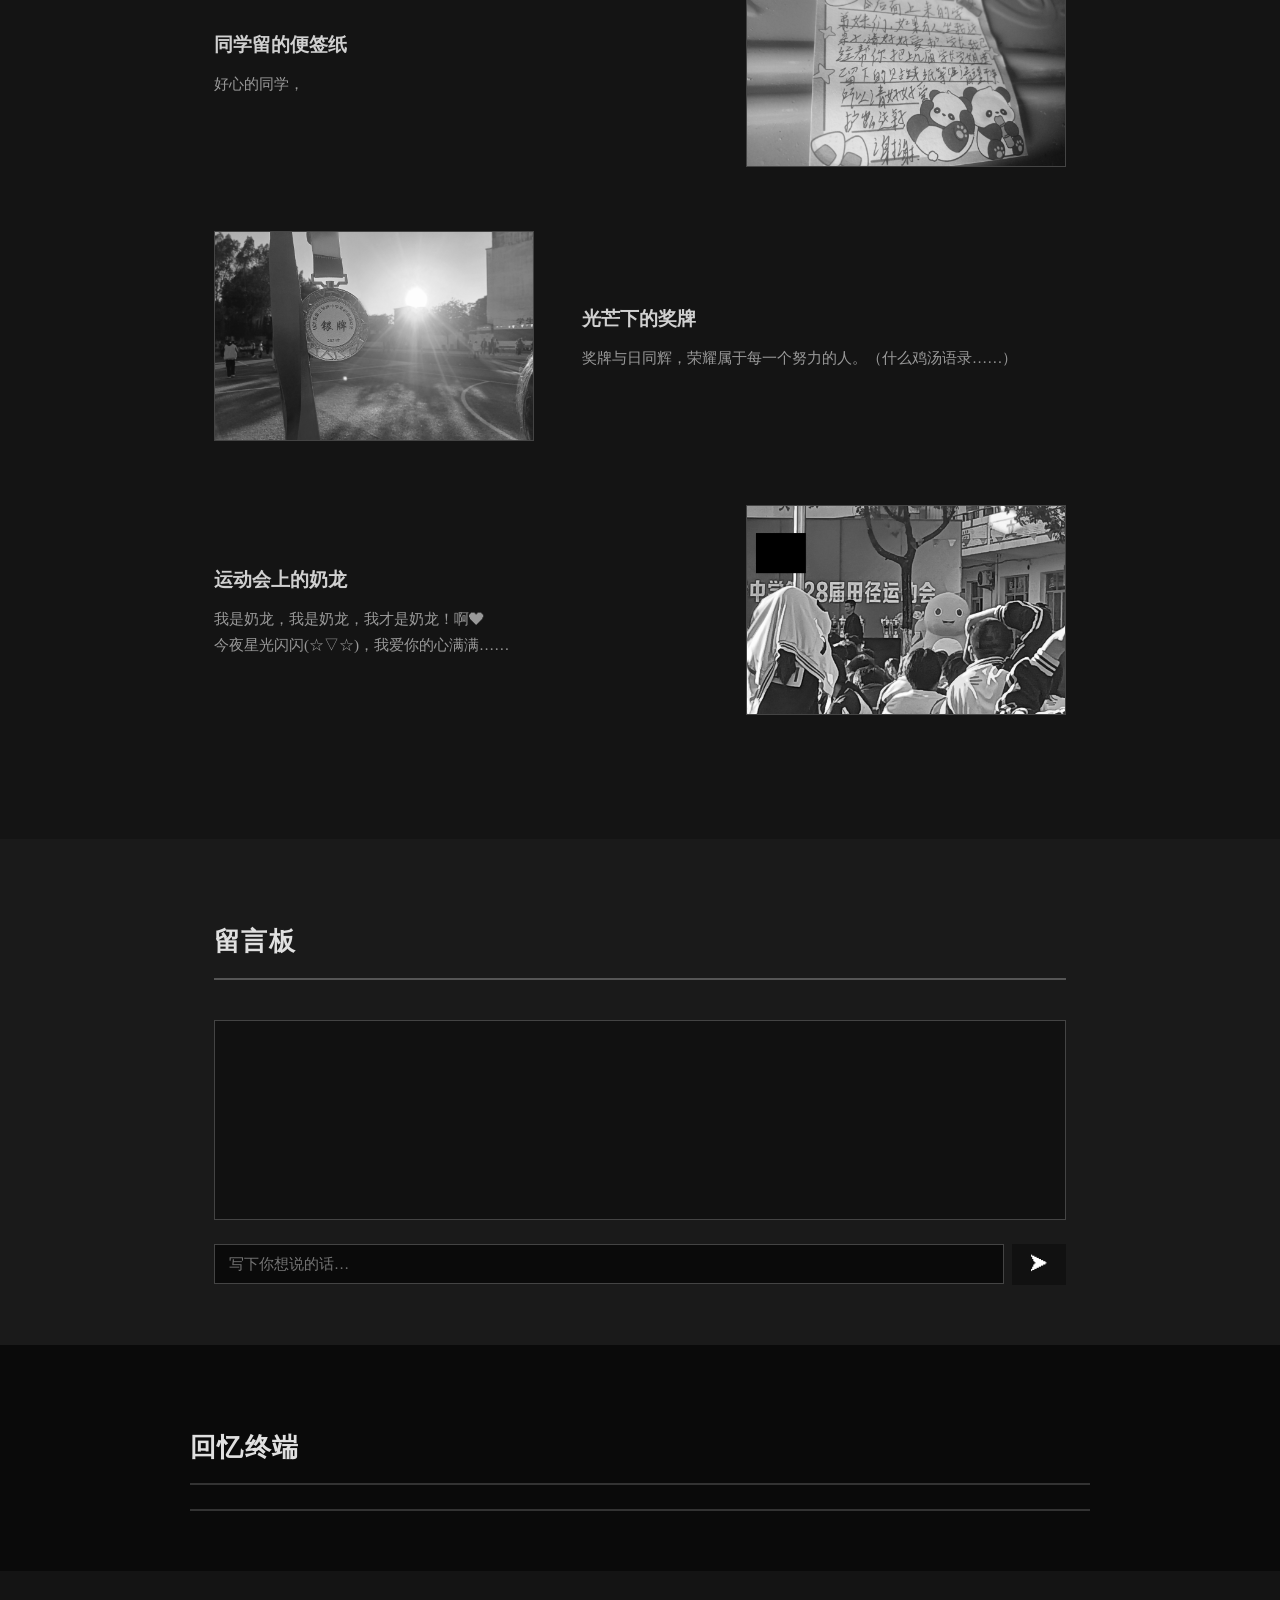
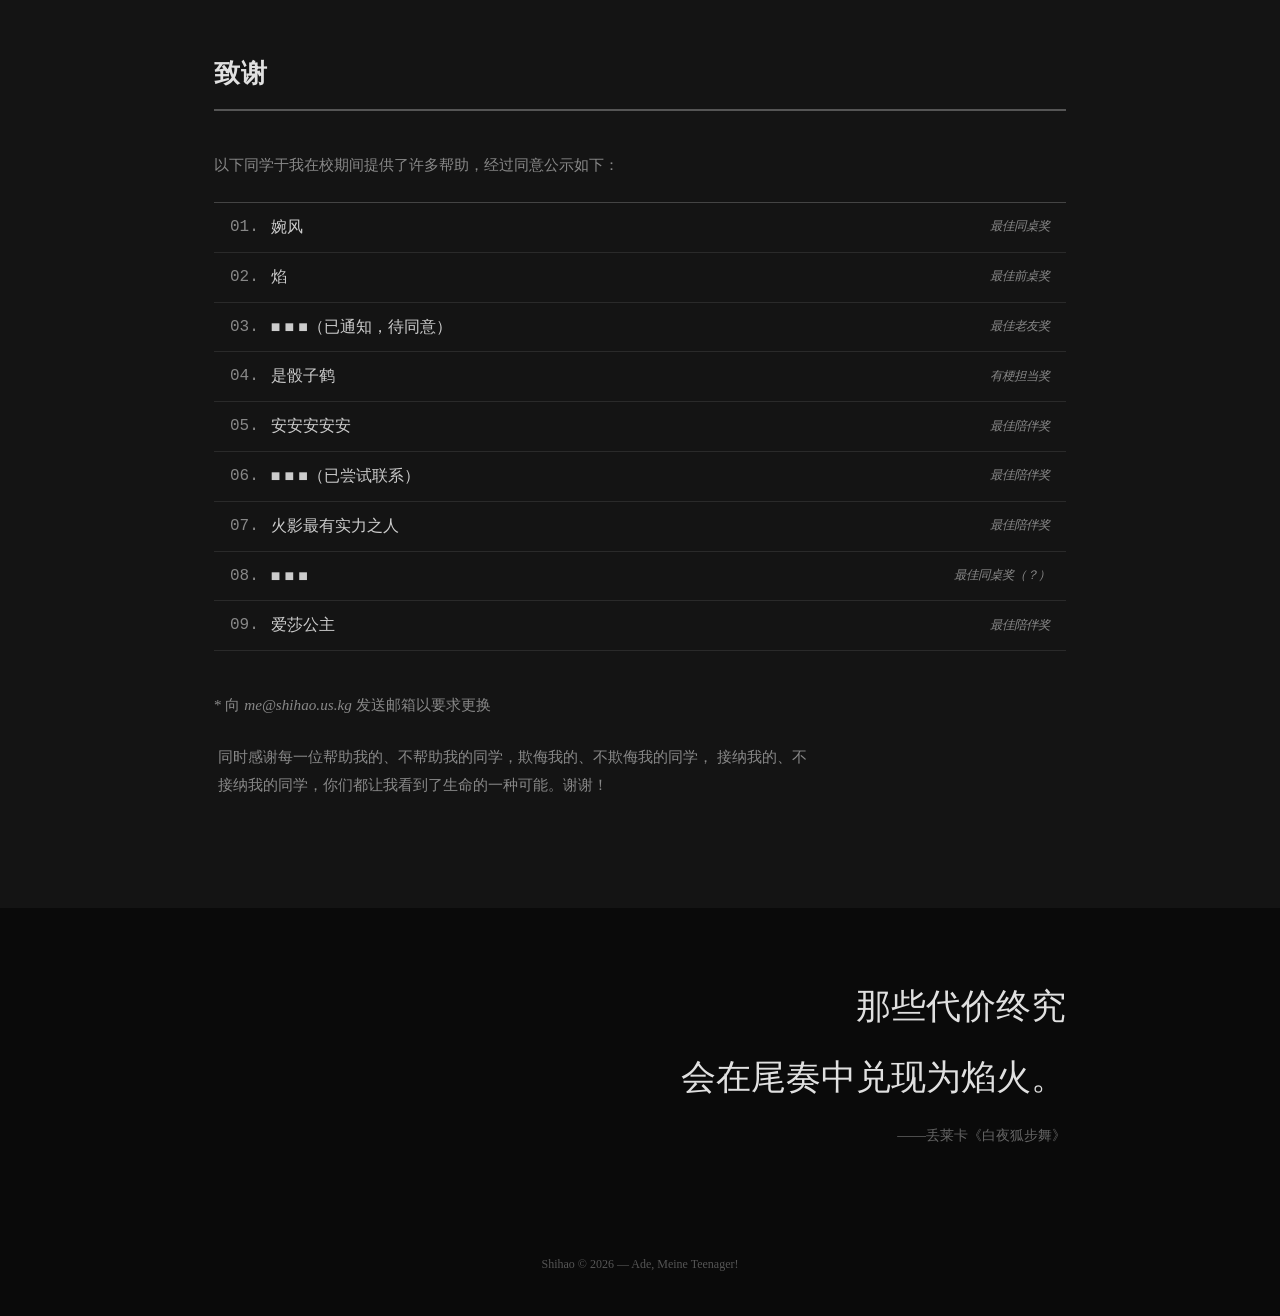
==== commit 0dc9cf88: "Add the name in thanks list" ====
--- a/bye/index.html
+++ b/bye/index.html
@@ -170,26 +170,26 @@
     </li>
     <li>
       <div class="thanks-row">
-        <span class="thanks-name">■ ■ ■（已通知，待同意）</span>
+        <span class="thanks-name">是骰子鹤</span>
         <span class="thanks-remark">有梗担当奖</span>
       </div>
     </li>
     <li>
       <div class="thanks-row">
         <span class="thanks-name">安安安安安</span>
-        <span class="thanks-remark">陪伴奖</span>
+        <span class="thanks-remark">最佳陪伴奖</span>
       </div>
     </li>
     <li>
       <div class="thanks-row">
         <span class="thanks-name">■ ■ ■（已尝试联系）</span>
-        <span class="thanks-remark">陪伴奖</span>
+        <span class="thanks-remark">最佳陪伴奖</span>
       </div>
     </li>
     <li>
       <div class="thanks-row">
         <span class="thanks-name">火影最有实力之人</span>
-        <span class="thanks-remark">陪伴奖</span>
+        <span class="thanks-remark">最佳陪伴奖</span>
       </div>
     </li>
     <li>
@@ -201,7 +201,7 @@
     <li>
       <div class="thanks-row">
         <span class="thanks-name">爱莎公主</span>
-        <span class="thanks-remark">陪伴奖</span>
+        <span class="thanks-remark">最佳陪伴奖</span>
       </div>
     </li>
   </ol>
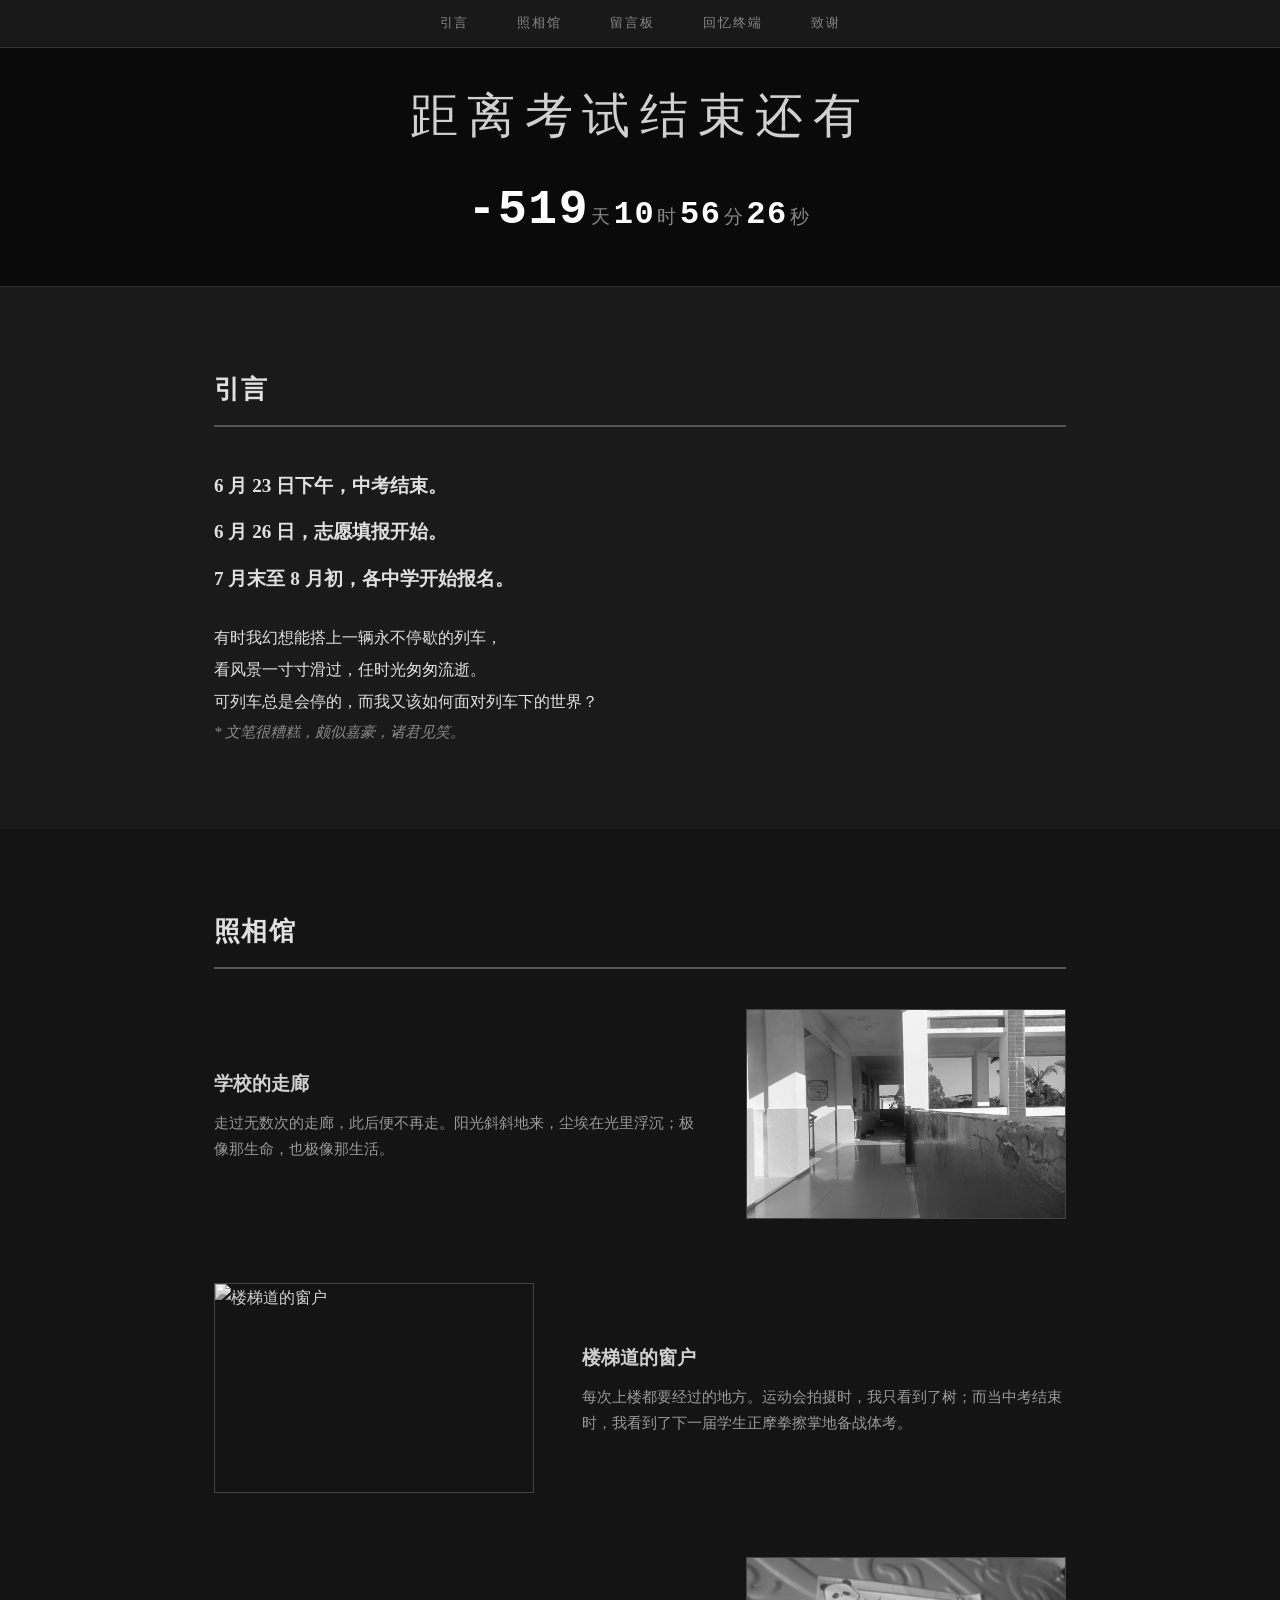
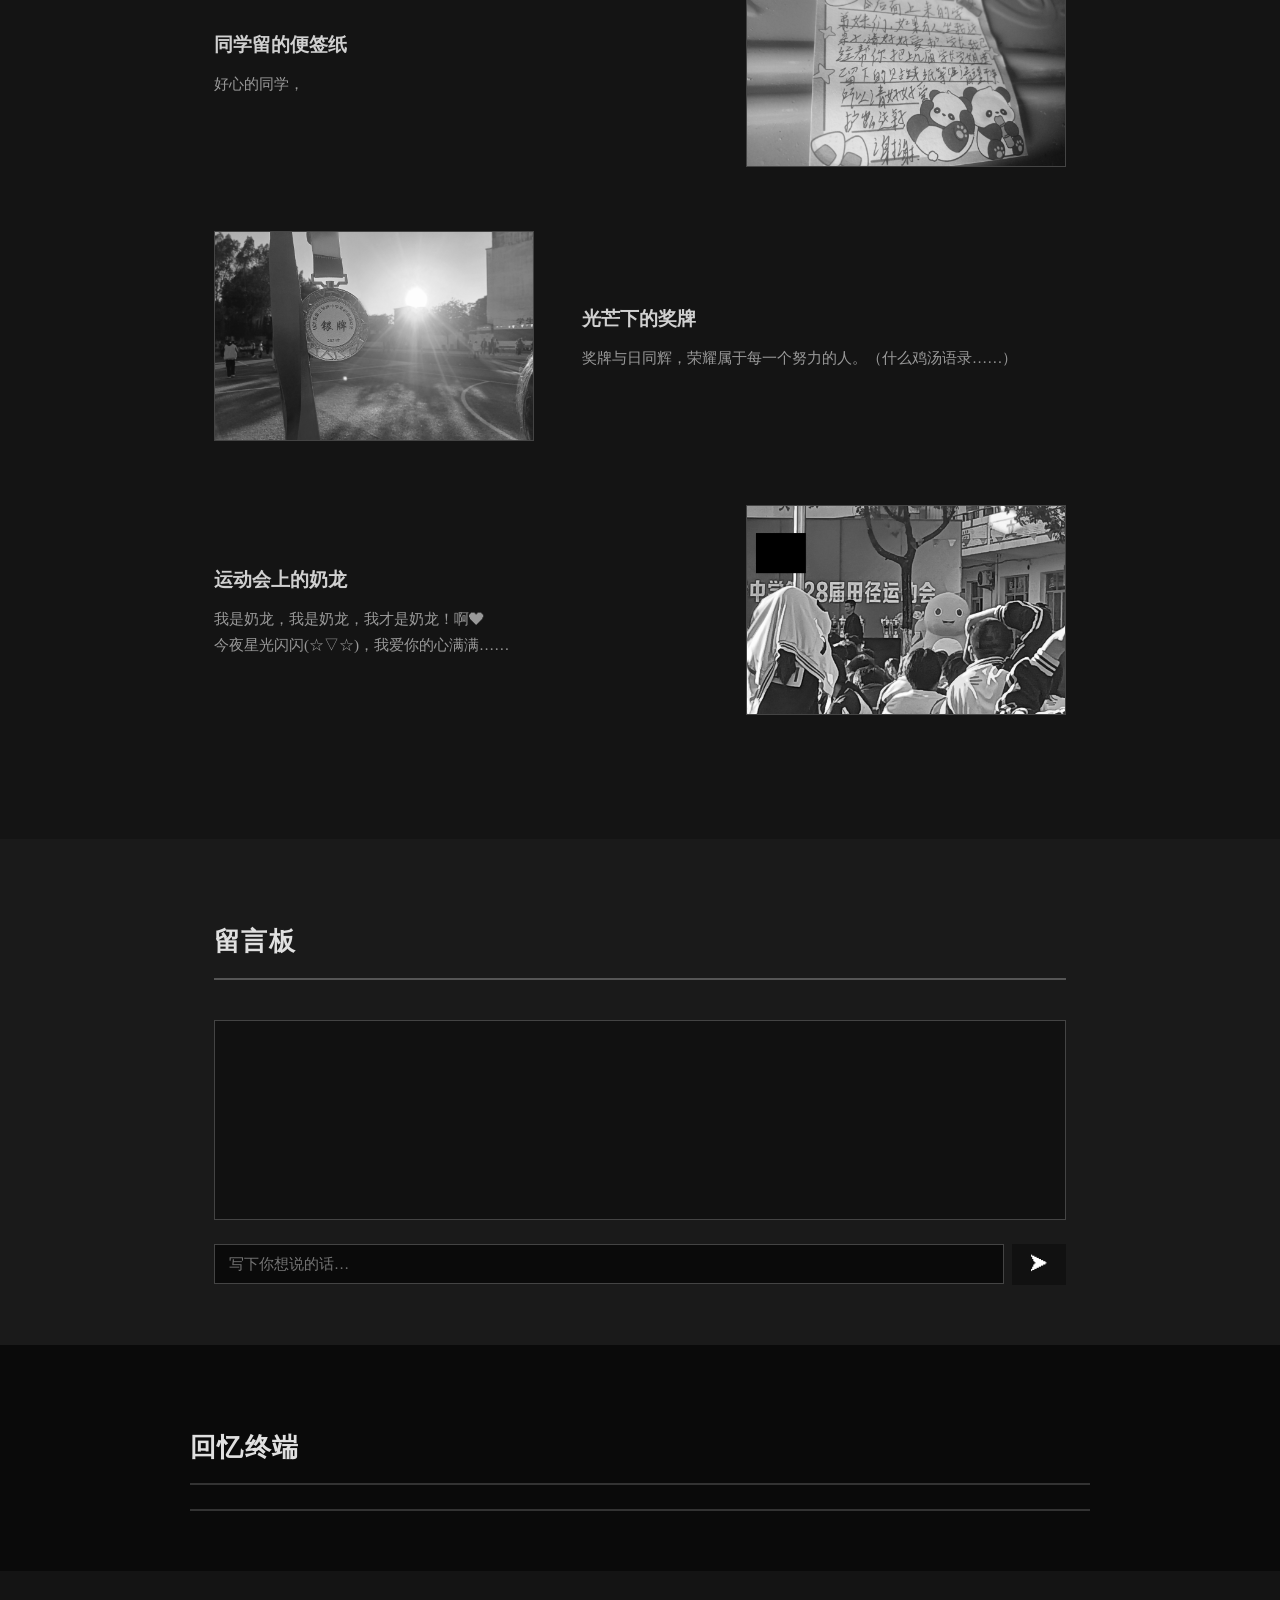
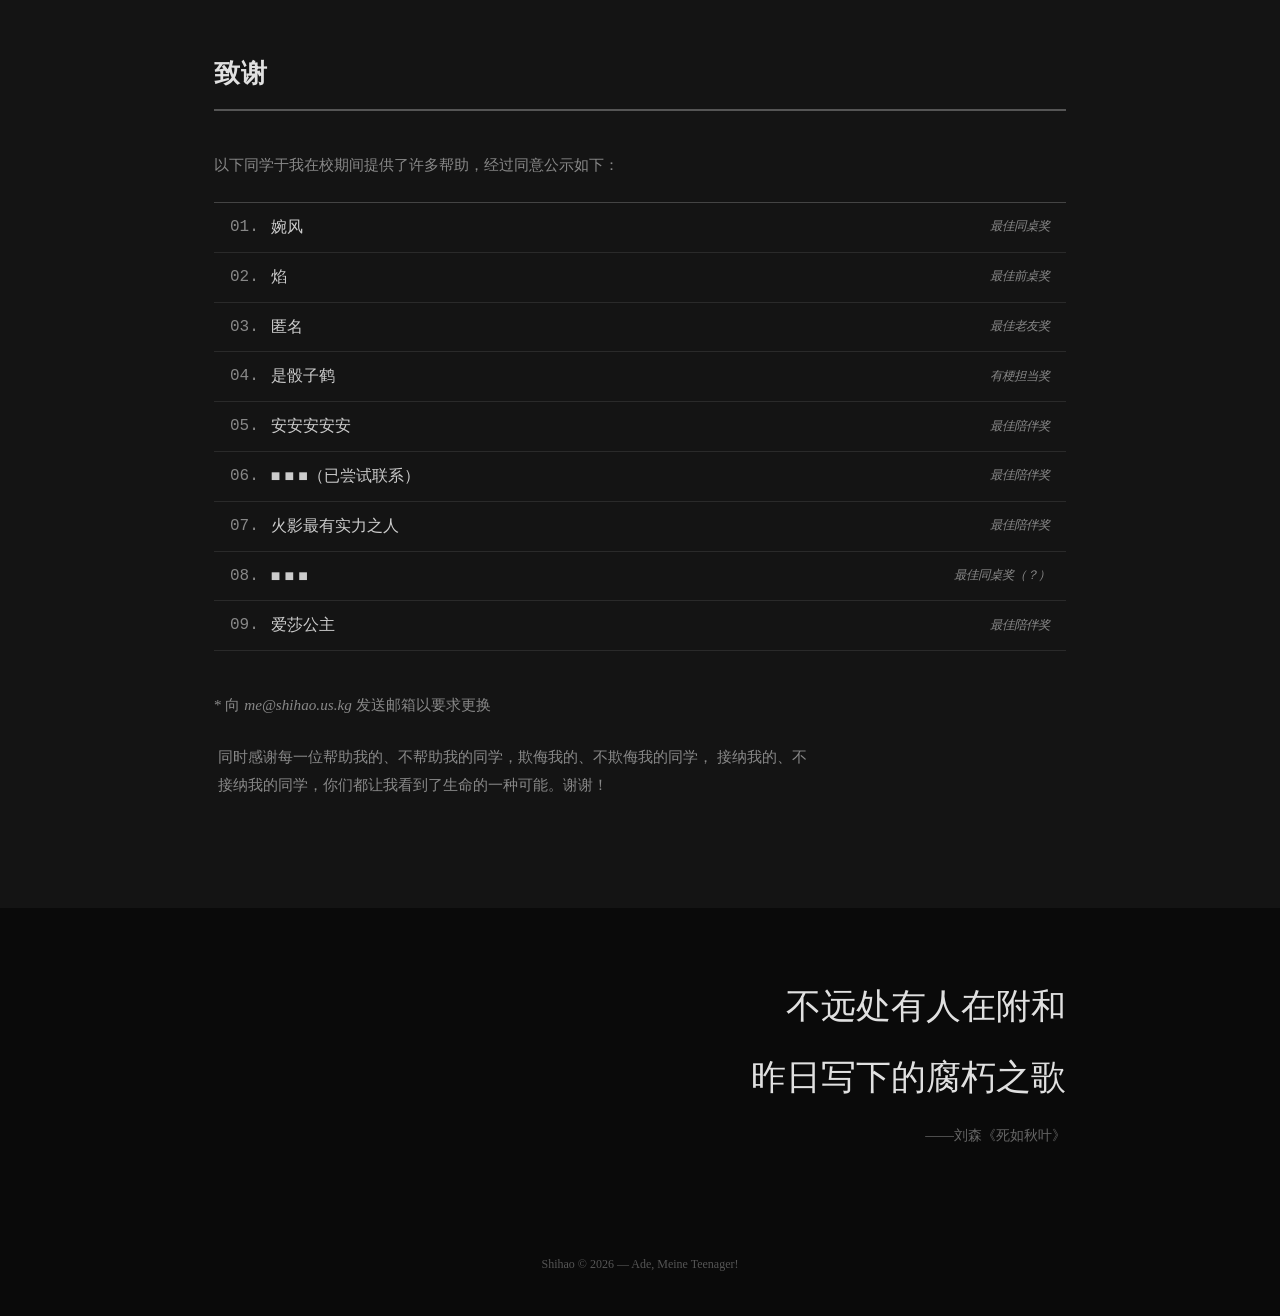
==== commit 003ba0ce: "Test Distribute" ====
--- a/bye/index.html
+++ b/bye/index.html
@@ -3,15 +3,18 @@
 <head>
   <meta charset="UTF-8" />
   <meta name="viewport" content="width=device-width, initial-scale=1.0" />
+  <meta http-equiv="Cache-Control" content="no-cache, no-store, must-revalidate" />
+  <meta http-equiv="Pragma" content="no-cache" />
+  <meta http-equiv="Expires" content="0" />
   <title>Farewell · All of the Past</title>
 
   <!-- xterm.js for real terminal emulation -->
-  <link rel="stylesheet" href="https://cdn.jsdelivr.net/npm/xterm@5.3.0/css/xterm.css" />
-  <script src="https://cdn.jsdelivr.net/npm/xterm@5.3.0/lib/xterm.min.js"></script>
-  <script src="https://cdn.jsdelivr.net/npm/xterm-addon-fit@0.8.0/lib/xterm-addon-fit.min.js"></script>
+  <link rel="stylesheet" href="https://cdn.jsdelivr.net/npm/xterm@5.3.0/css/xterm.css?v=2026-08-18" />
+  <script src="https://cdn.jsdelivr.net/npm/xterm@5.3.0/lib/xterm.min.js?v=2026-08-18"></script>
+  <script src="https://cdn.jsdelivr.net/npm/xterm-addon-fit@0.8.0/lib/xterm-addon-fit.min.js?v=2026-08-18"></script>
 
   <!-- Styles -->
-  <link rel="stylesheet" href="libs/css/style.css" />
+  <link rel="stylesheet" href="libs/css/style.css?v=2026-08-18" />
 </head>
 <body>
 
@@ -164,7 +167,7 @@
     </li>
     <li>
       <div class="thanks-row">
-        <span class="thanks-name">■ ■ ■（已通知，待同意）</span>
+        <span class="thanks-name">匿名</span>
         <span class="thanks-remark">最佳老友奖</span>
       </div>
     </li>
@@ -226,10 +229,10 @@
 </footer>
 
 <!-- Scripts — order matters: countdown → board → terminal → quotes -->
-<script src="libs/js/countdown.js"></script>
-<script src="libs/js/board.js"></script>
-<script src="libs/js/terminal.js"></script>
-<script src="libs/js/quotes.js"></script>
+<script src="libs/js/countdown.js?v=2026-08-18"></script>
+<script src="libs/js/board.js?v=2026-08-18"></script>
+<script src="libs/js/terminal.js?v=2026-08-18"></script>
+<script src="libs/js/quotes.js?v=2026-08-18"></script>
 
 </body>
 </html>
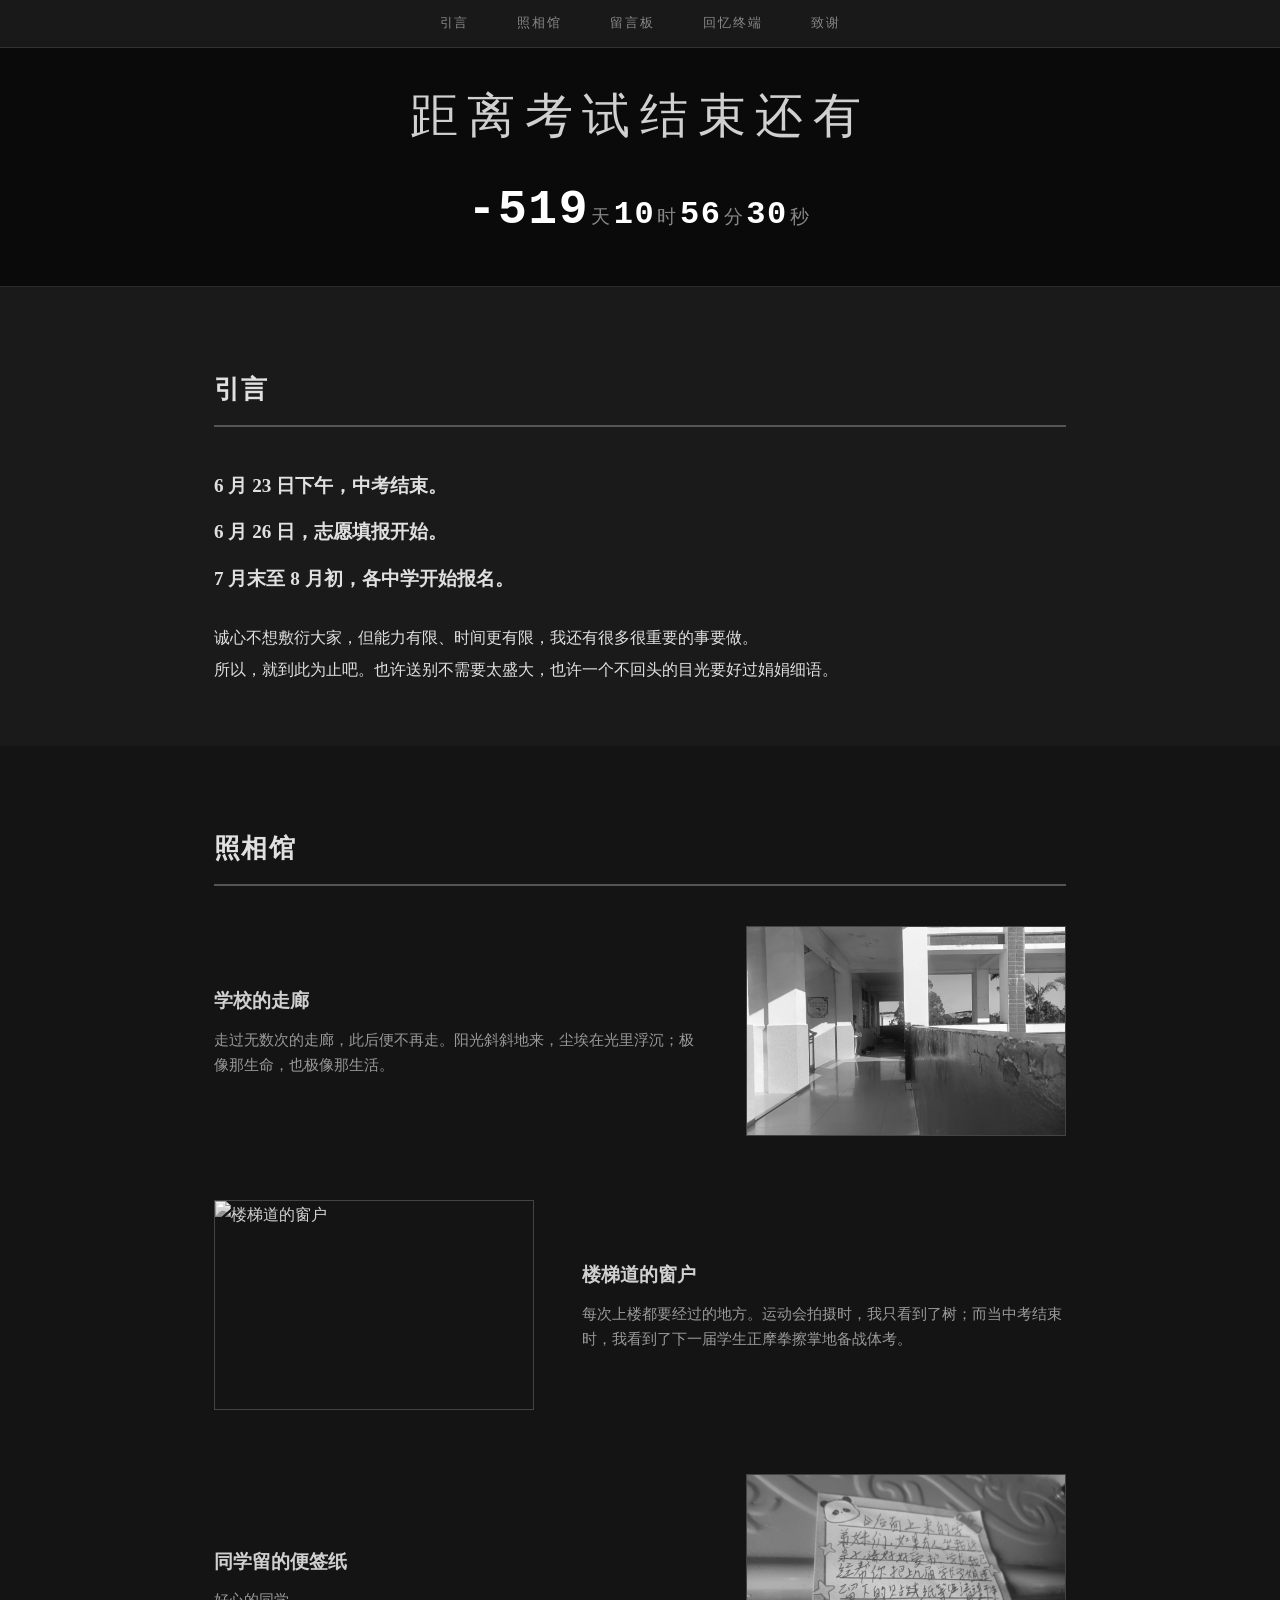
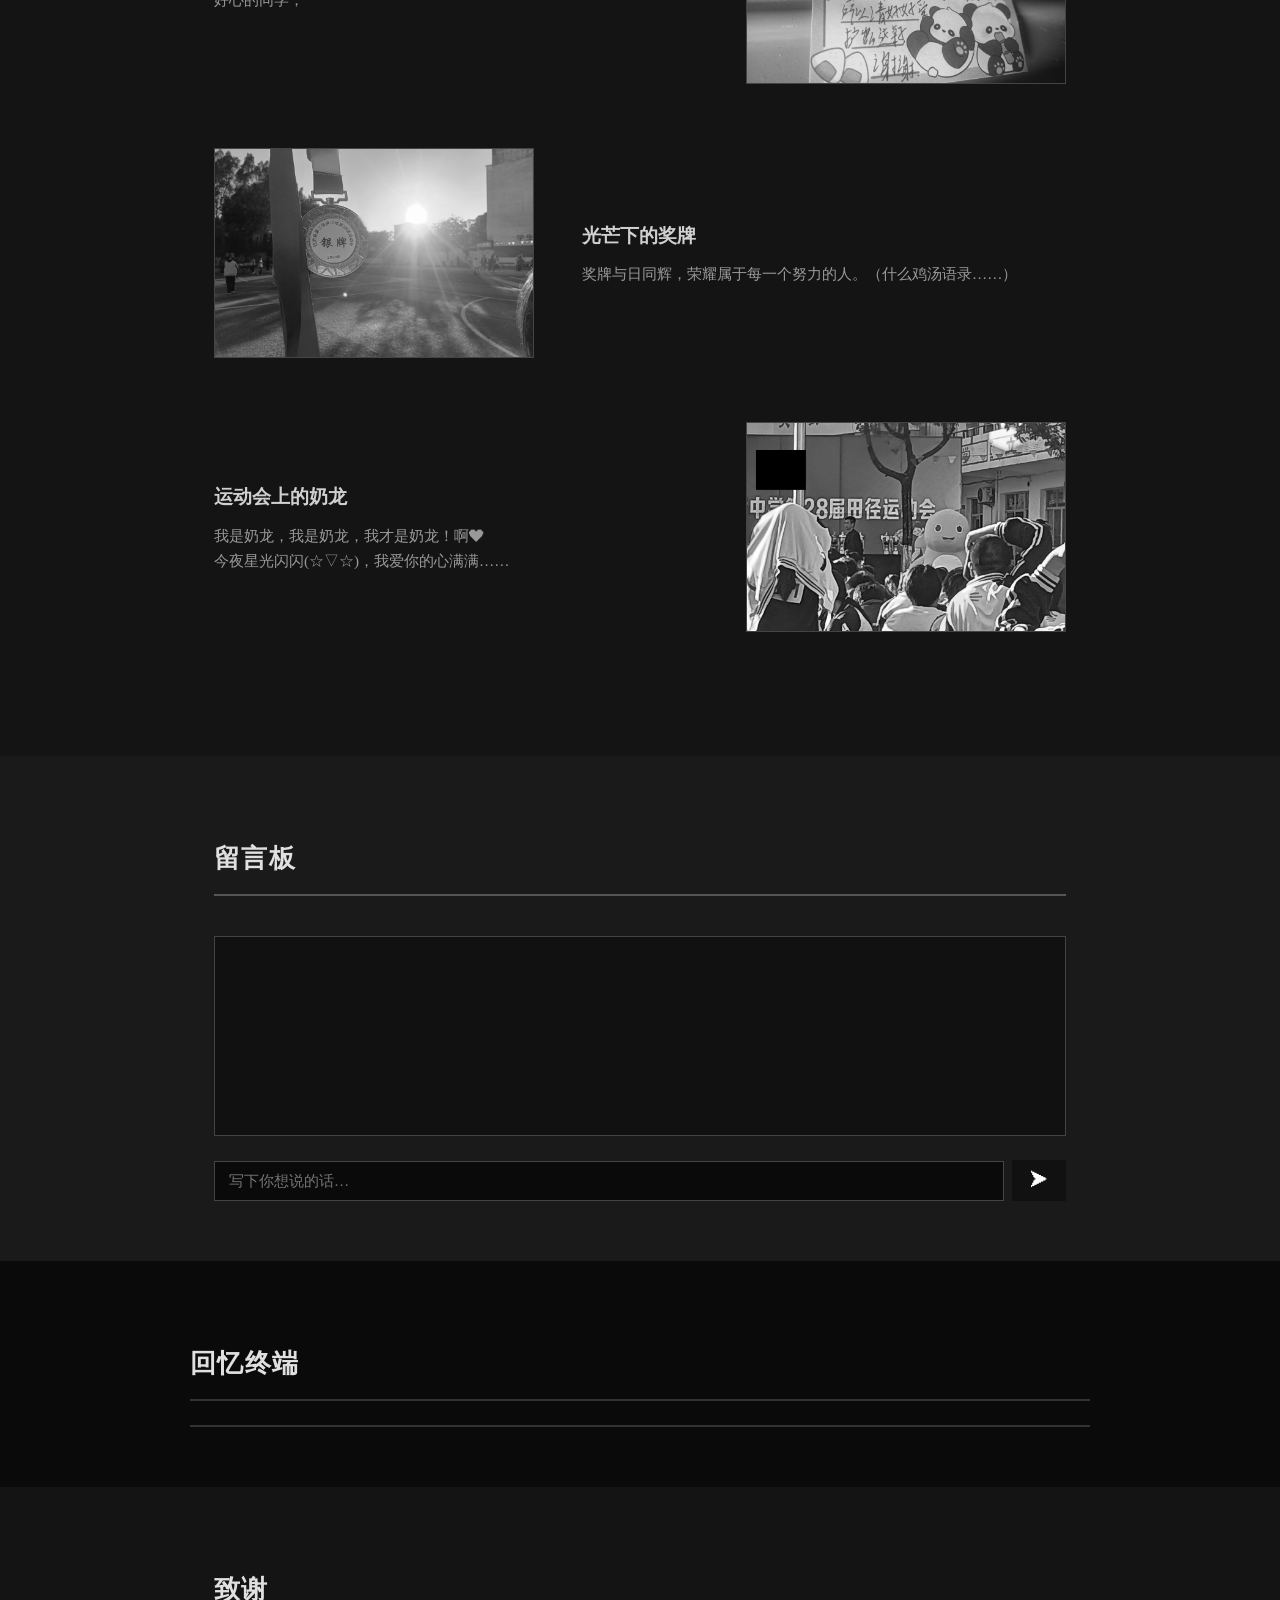
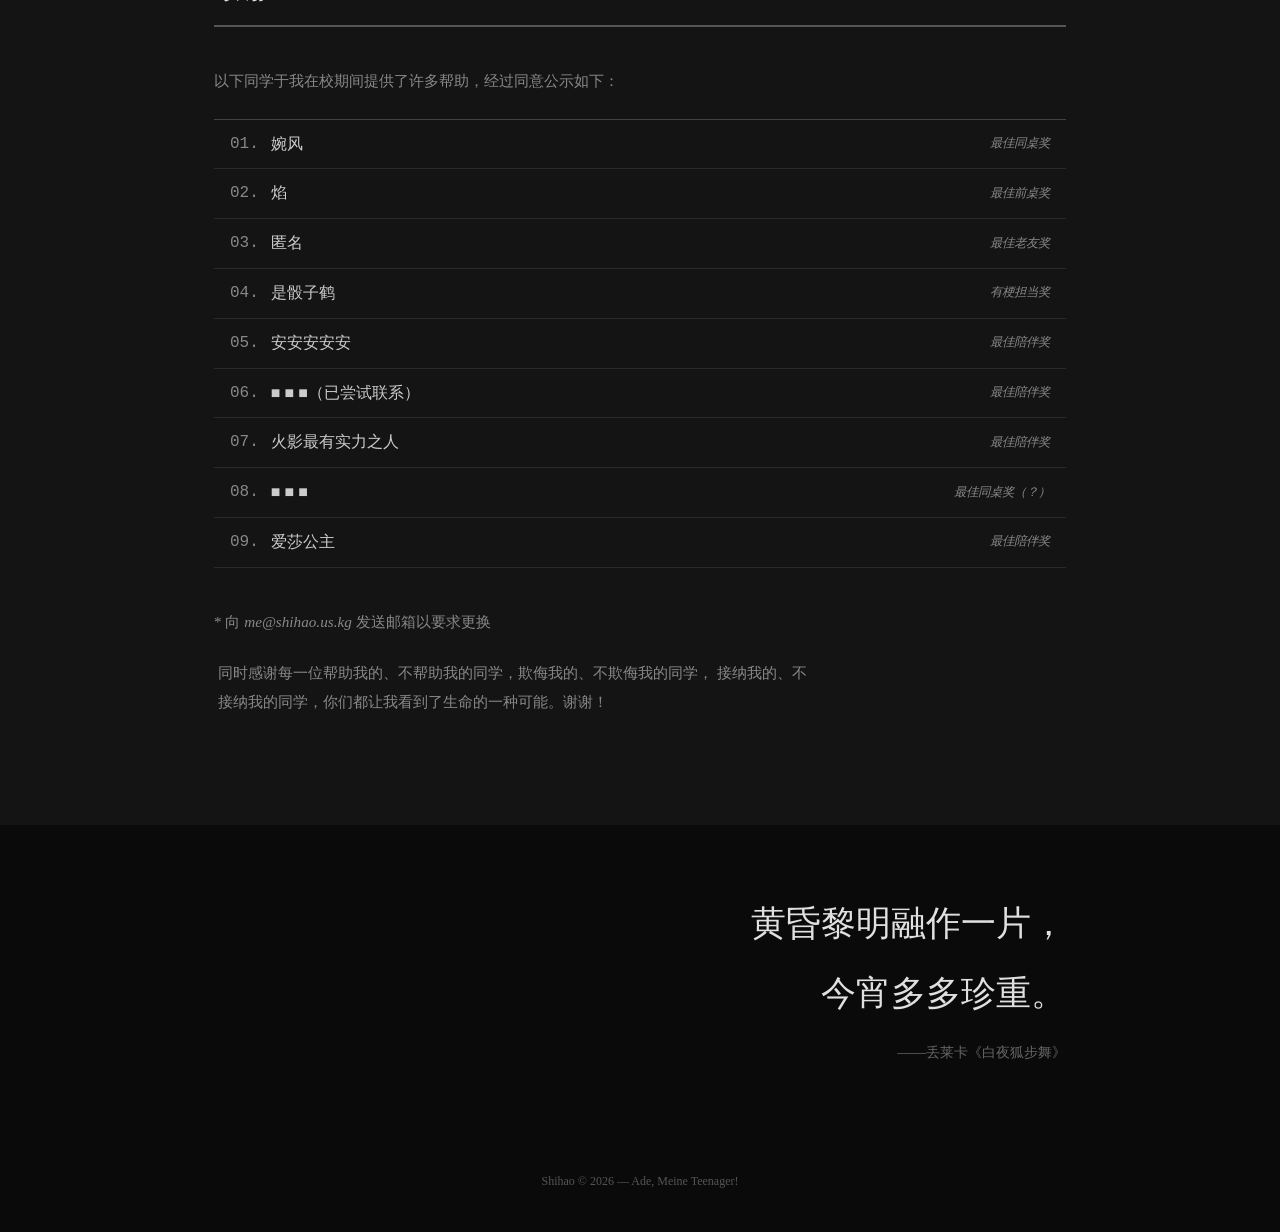
==== commit 498d04a2: "Update credit" ====
--- a/bye/index.html
+++ b/bye/index.html
@@ -46,12 +46,8 @@
   <p class="intro-para">6 月 26 日，志愿填报开始。</p>
   <p class="intro-para">7 月末至 8 月初，各中学开始报名。</p>
   <p class="intro-note" style="margin-top:24px;">
-    有时我幻想能搭上一辆永不停歇的列车，<br>
-    看风景一寸寸滑过，任时光匆匆流逝。<br>
-    可列车总是会停的，而我又该如何面对列车下的世界？
-  </p>
-  <p class="thanks-intro">
-    <em>* 文笔很糟糕，颇似嘉豪，诸君见笑。</em>
+    诚心不想敷衍大家，但能力有限、时间更有限，我还有很多很重要的事要做。<br>
+    所以，就到此为止吧。也许送别不需要太盛大，也许一个不回头的目光要好过娟娟细语。
   </p>
 </section>
 </div>
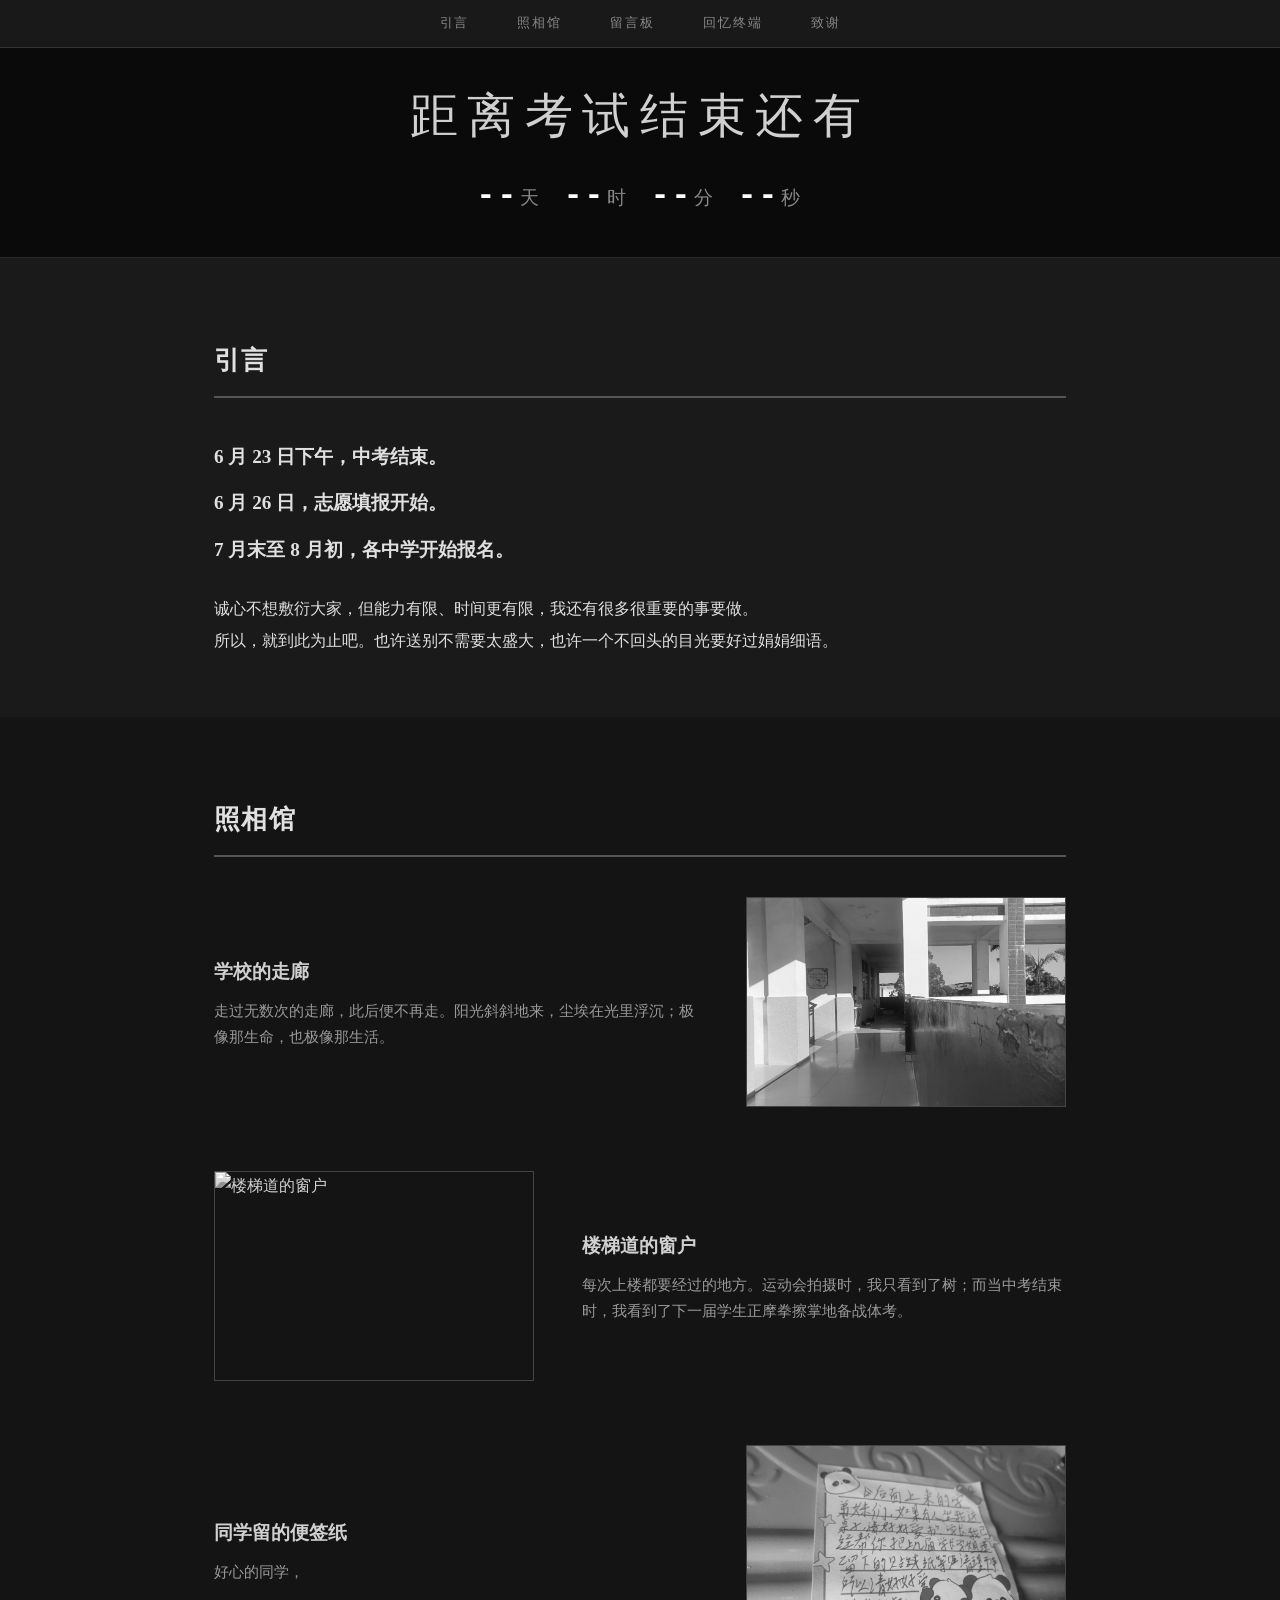
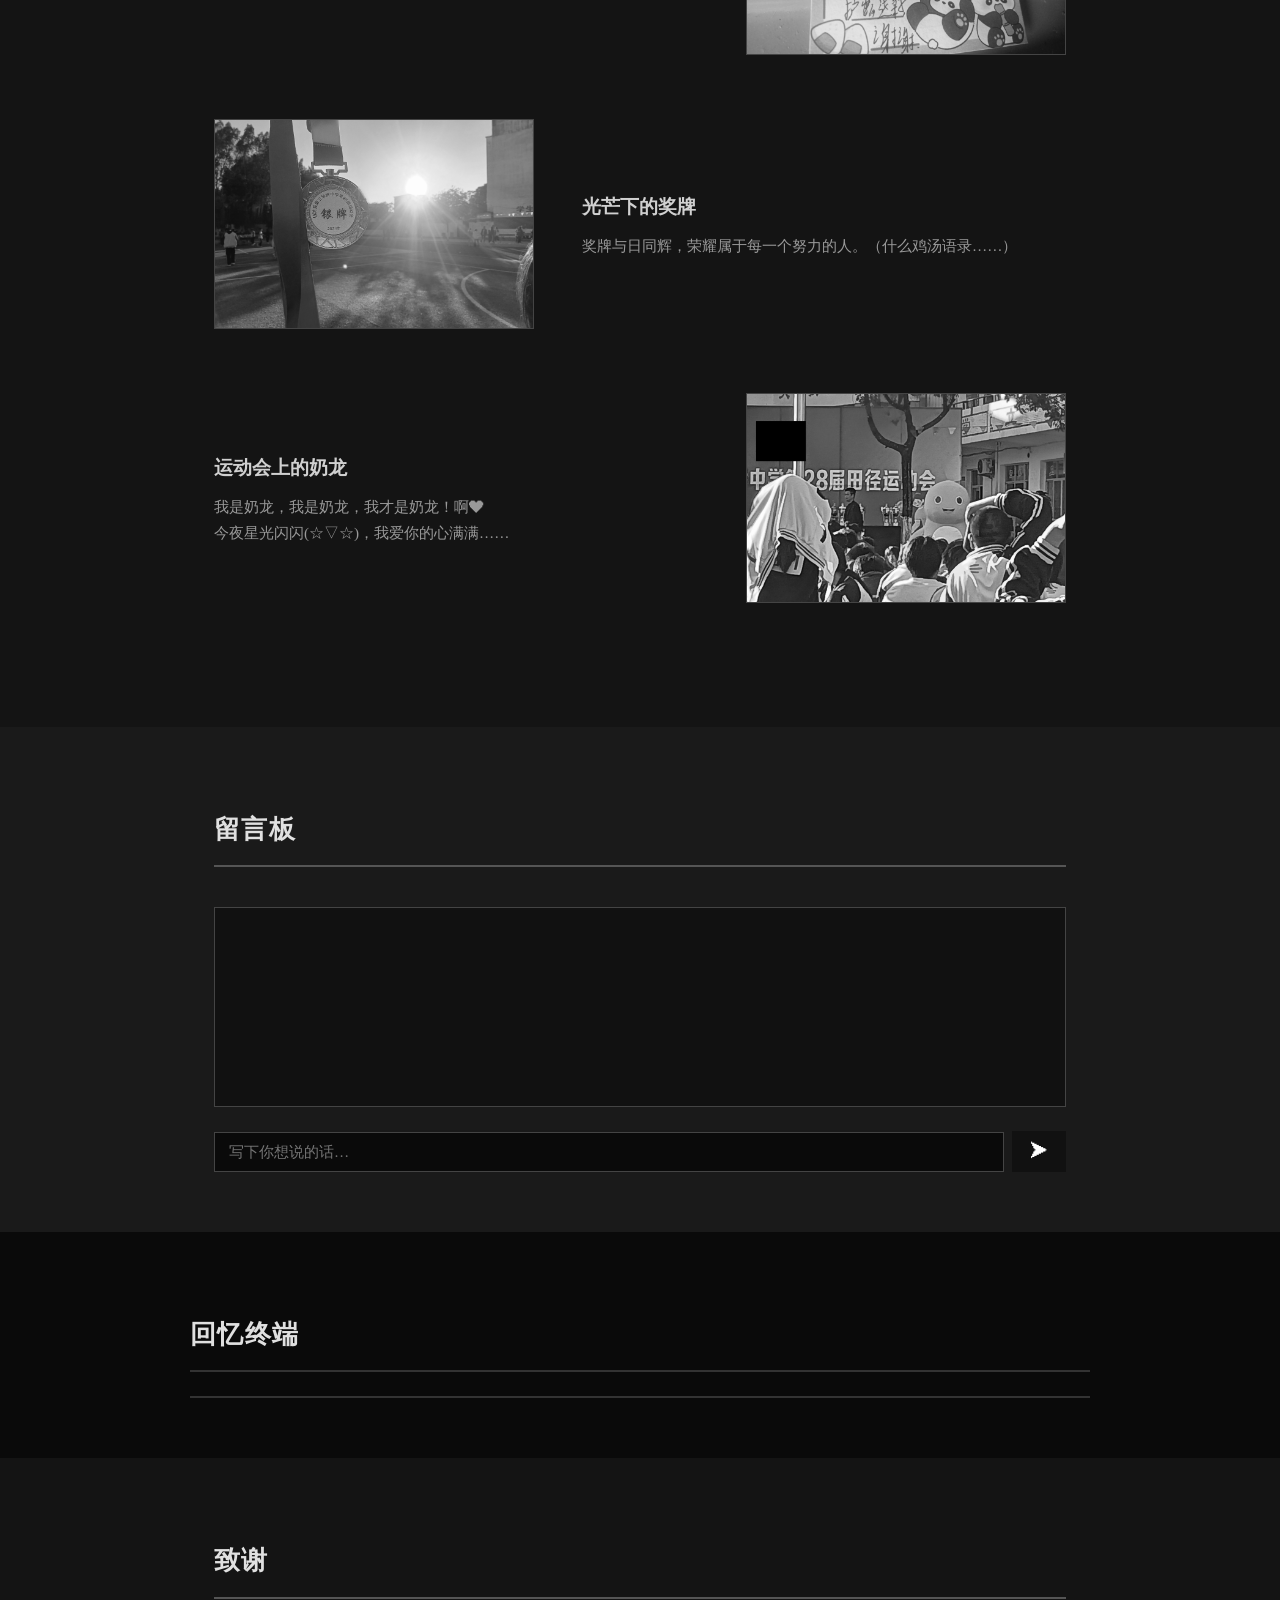
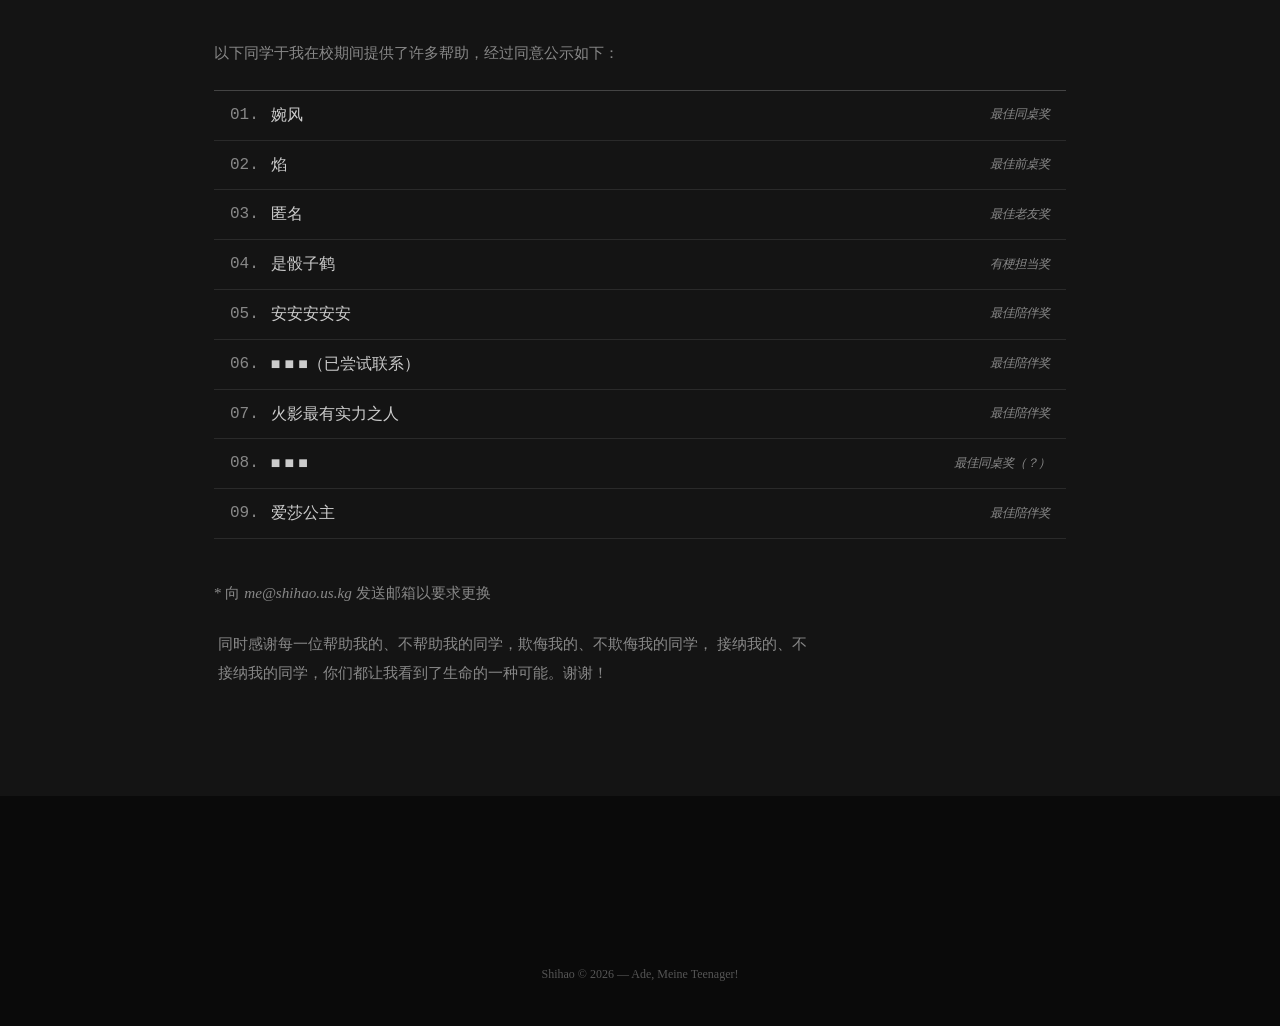
==== commit d02ee0a7: "Update Message Board" ====
--- a/bye/index.html
+++ b/bye/index.html
@@ -8,13 +8,33 @@
   <meta http-equiv="Expires" content="0" />
   <title>Farewell · All of the Past</title>
 
-  <!-- xterm.js for real terminal emulation -->
-  <link rel="stylesheet" href="https://cdn.jsdelivr.net/npm/xterm@5.3.0/css/xterm.css?v=2026-08-18" />
-  <script src="https://cdn.jsdelivr.net/npm/xterm@5.3.0/lib/xterm.min.js?v=2026-08-18"></script>
-  <script src="https://cdn.jsdelivr.net/npm/xterm-addon-fit@0.8.0/lib/xterm-addon-fit.min.js?v=2026-08-18"></script>
-
-  <!-- Styles -->
-  <link rel="stylesheet" href="libs/css/style.css?v=2026-08-18" />
+  <script>
+    (function () {
+      const now = new Date();
+      const y = now.getFullYear();
+      const m = String(now.getMonth() + 1).padStart(2, '0');
+      const d = String(now.getDate()).padStart(2, '0');
+      window.ASSET_VERSION = y + '-' + m + '-' + d;
+      window.assetUrl = function (path) {
+        return path + (path.includes('?') ? '&' : '?') + 'v=' + window.ASSET_VERSION;
+      };
+    })();
+  </script>
+
+  <script>
+    document.write('<link rel="stylesheet" href="' + window.assetUrl('https://cdn.jsdelivr.net/npm/xterm@5.3.0/css/xterm.css') + '" />');
+    document.write('<script src="' + window.assetUrl('https://cdn.jsdelivr.net/npm/xterm@5.3.0/lib/xterm.min.js') + '"><\/script>');
+    document.write('<script src="' + window.assetUrl('https://cdn.jsdelivr.net/npm/xterm-addon-fit@0.8.0/lib/xterm-addon-fit.min.js') + '"><\/script>');
+    document.write('<link rel="stylesheet" href="' + window.assetUrl('libs/css/style.css') + '" />');
+  </script>
+  
+  <!-- Scripts — order matters: countdown → board → terminal → quotes -->
+  <script>
+    document.write('<script src="' + window.assetUrl('libs/js/countdown.js') + '"><\/script>');
+    document.write('<script src="' + window.assetUrl('libs/js/board.js') + '"><\/script>');
+    document.write('<script src="' + window.assetUrl('libs/js/terminal.js') + '"><\/script>');
+    document.write('<script src="' + window.assetUrl('libs/js/quotes.js') + '"><\/script>');
+  </script>
 </head>
 <body>
 
@@ -224,11 +244,5 @@
   Shihao &copy; 2026 — Ade, Meine Teenager!
 </footer>
 
-<!-- Scripts — order matters: countdown → board → terminal → quotes -->
-<script src="libs/js/countdown.js?v=2026-08-18"></script>
-<script src="libs/js/board.js?v=2026-08-18"></script>
-<script src="libs/js/terminal.js?v=2026-08-18"></script>
-<script src="libs/js/quotes.js?v=2026-08-18"></script>
-
 </body>
 </html>
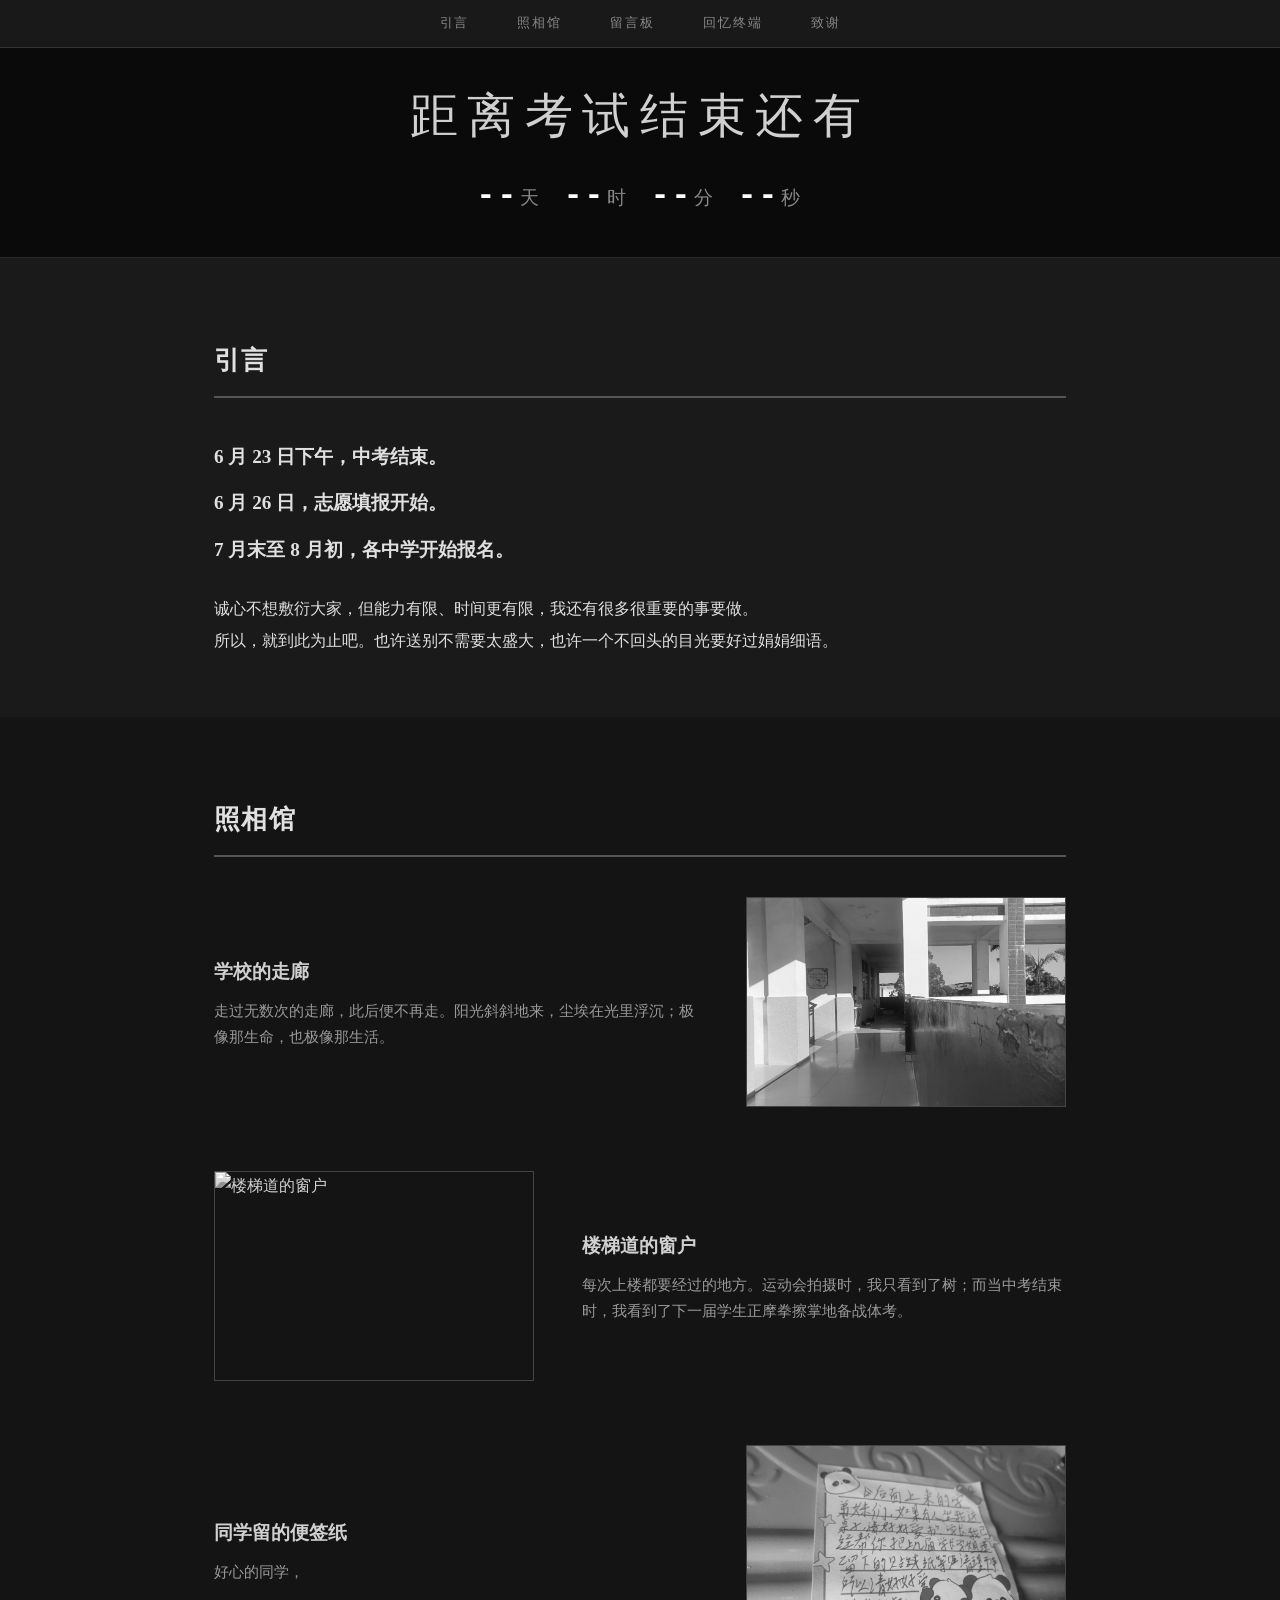
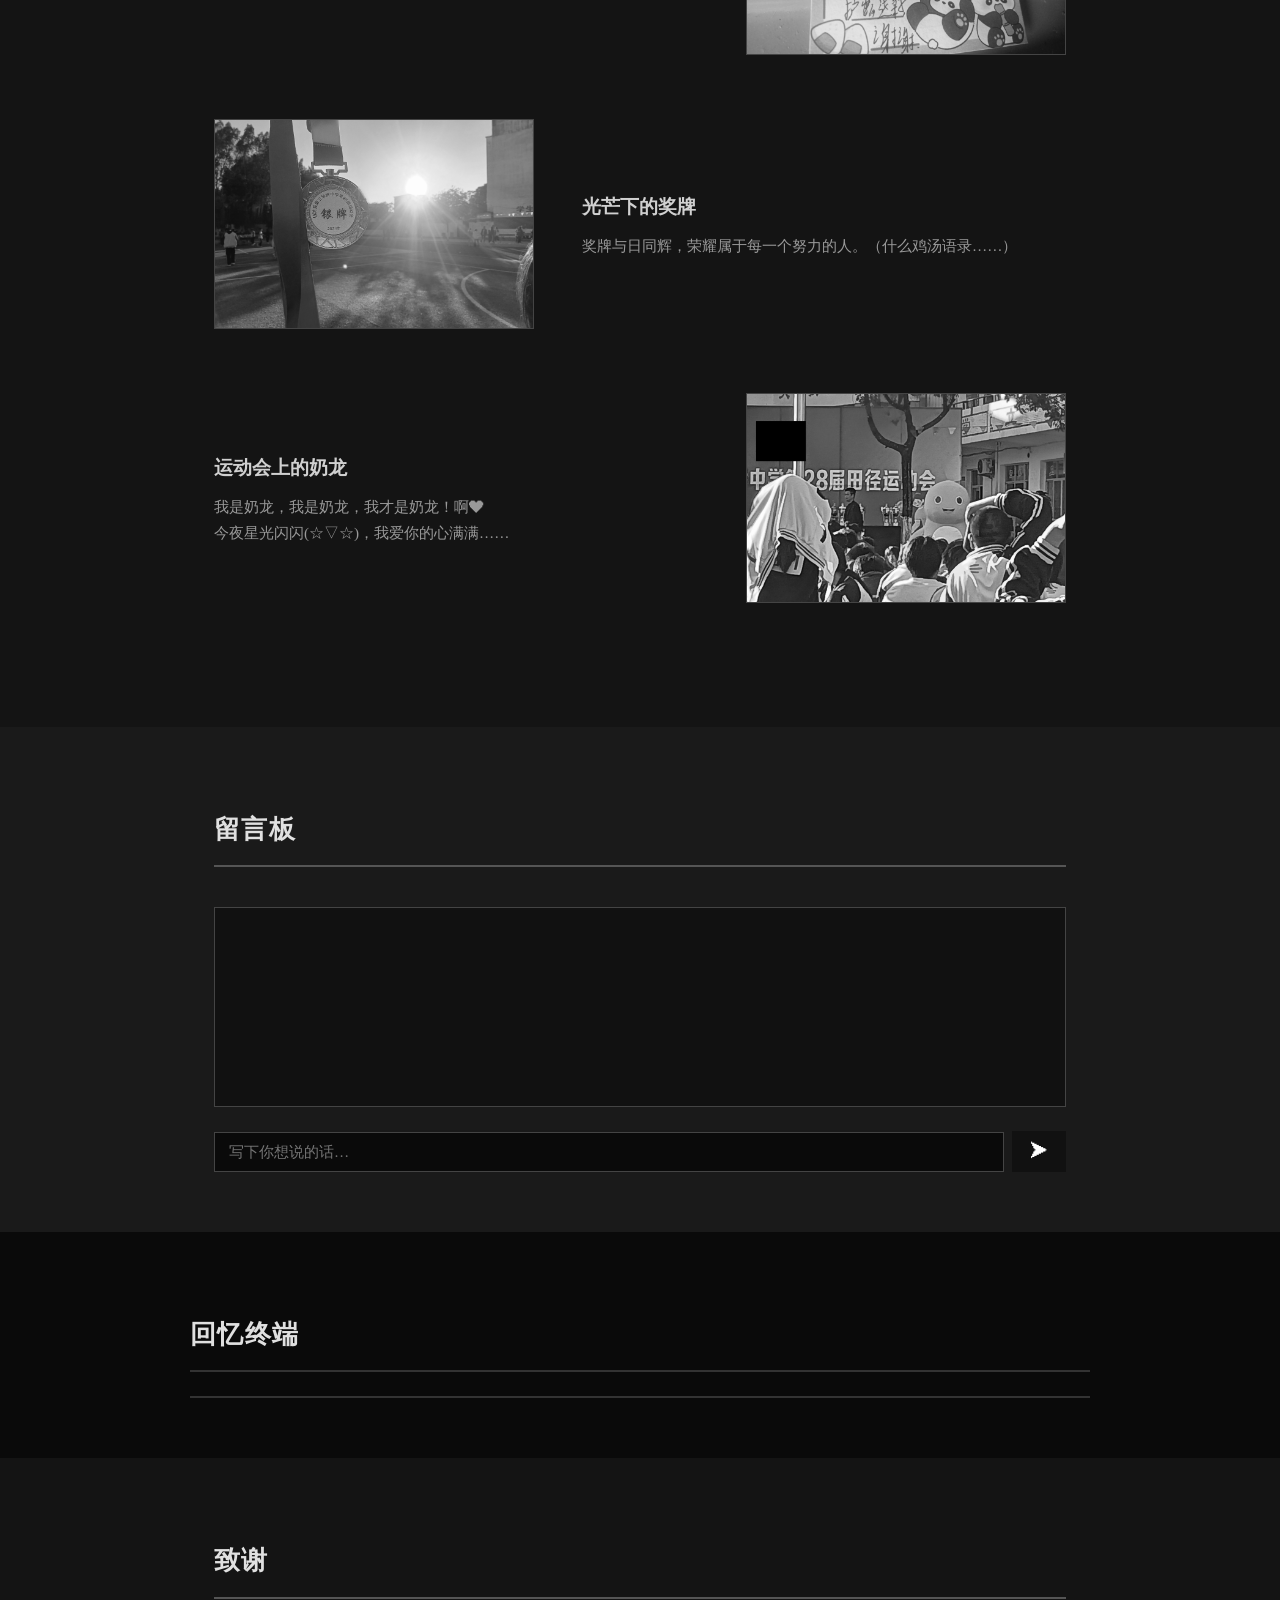
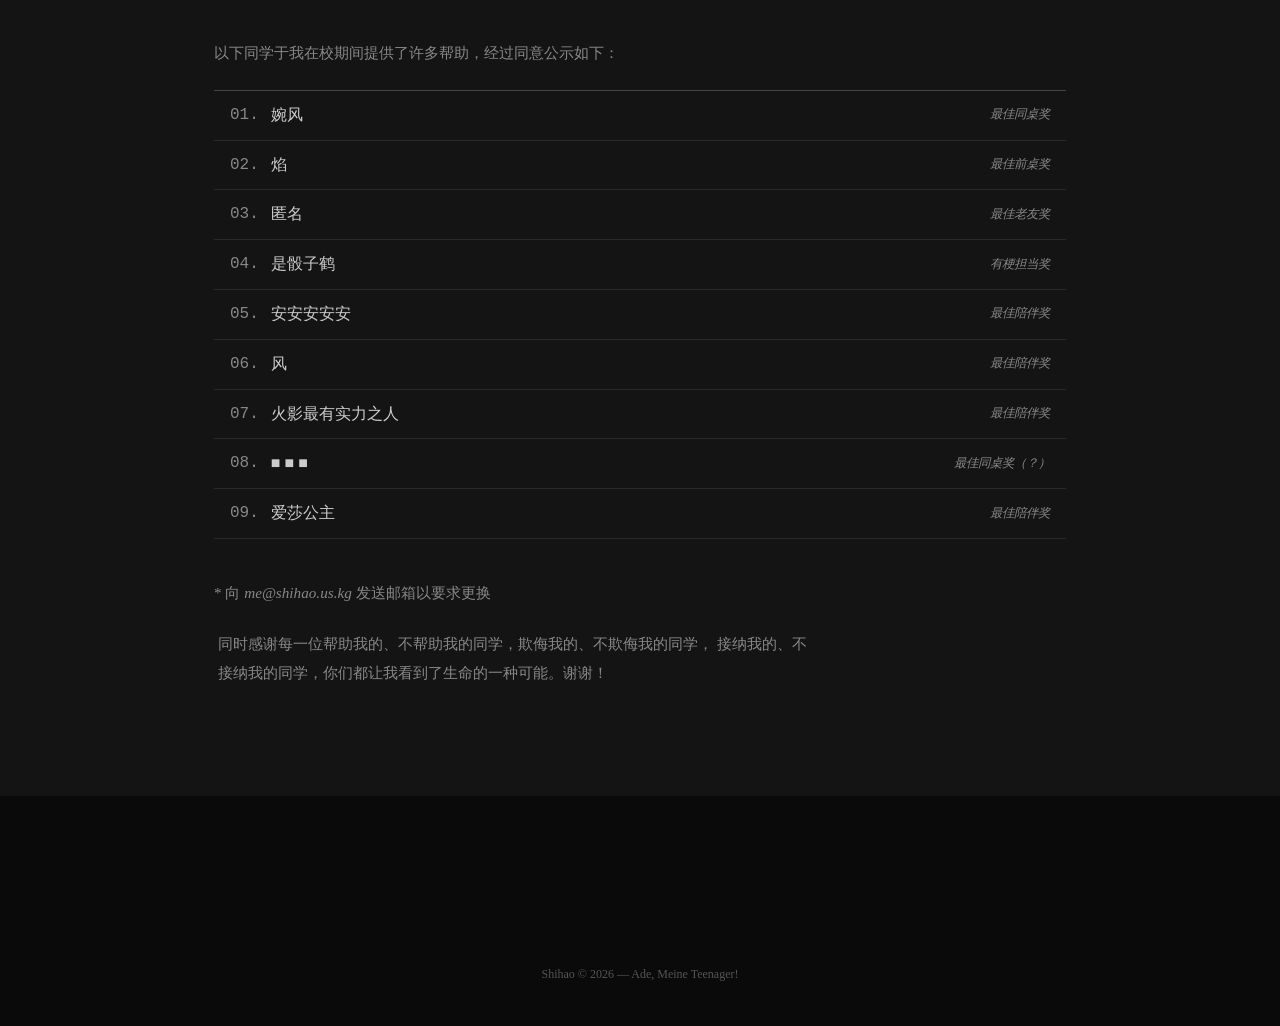
==== commit 334499d9: "Update version load" ====
--- a/bye/index.html
+++ b/bye/index.html
@@ -9,32 +9,22 @@
   <title>Farewell · All of the Past</title>
 
   <script>
-    (function () {
-      const now = new Date();
-      const y = now.getFullYear();
-      const m = String(now.getMonth() + 1).padStart(2, '0');
-      const d = String(now.getDate()).padStart(2, '0');
-      window.ASSET_VERSION = y + '-' + m + '-' + d;
-      window.assetUrl = function (path) {
-        return path + (path.includes('?') ? '&' : '?') + 'v=' + window.ASSET_VERSION;
-      };
-    })();
+    window.ASSET_VERSION = Data.now();
+    window.assetUrl = function (path) {
+      return path + (path.includes('?') ? '&' : '?') + 'v=' + window.ASSET_VERSION;
+    };
   </script>
 
-  <script>
-    document.write('<link rel="stylesheet" href="' + window.assetUrl('https://cdn.jsdelivr.net/npm/xterm@5.3.0/css/xterm.css') + '" />');
-    document.write('<script src="' + window.assetUrl('https://cdn.jsdelivr.net/npm/xterm@5.3.0/lib/xterm.min.js') + '"><\/script>');
-    document.write('<script src="' + window.assetUrl('https://cdn.jsdelivr.net/npm/xterm-addon-fit@0.8.0/lib/xterm-addon-fit.min.js') + '"><\/script>');
-    document.write('<link rel="stylesheet" href="' + window.assetUrl('libs/css/style.css') + '" />');
-  </script>
-  
+  <link rel="stylesheet" href="https://cdn.jsdelivr.net/npm/xterm@5.3.0/css/xterm.css?v=2026-08-19" />
+  <script src="https://cdn.jsdelivr.net/npm/xterm@5.3.0/lib/xterm.min.js?v=2026-08-19"></script>
+  <script src="https://cdn.jsdelivr.net/npm/xterm-addon-fit@0.8.0/lib/xterm-addon-fit.min.js?v=2026-08-19"></script>
+  <link rel="stylesheet" href="libs/css/style.css?v=2026-08-19" />
+
   <!-- Scripts — order matters: countdown → board → terminal → quotes -->
-  <script>
-    document.write('<script src="' + window.assetUrl('libs/js/countdown.js') + '"><\/script>');
-    document.write('<script src="' + window.assetUrl('libs/js/board.js') + '"><\/script>');
-    document.write('<script src="' + window.assetUrl('libs/js/terminal.js') + '"><\/script>');
-    document.write('<script src="' + window.assetUrl('libs/js/quotes.js') + '"><\/script>');
-  </script>
+  <script src="libs/js/countdown.js?v=2026-08-19"></script>
+  <script src="libs/js/board.js?v=2026-08-19"></script>
+  <script src="libs/js/terminal.js?v=2026-08-19"></script>
+  <script src="libs/js/quotes.js?v=2026-08-19"></script>
 </head>
 <body>
 
@@ -201,7 +191,7 @@
     </li>
     <li>
       <div class="thanks-row">
-        <span class="thanks-name">■ ■ ■（已尝试联系）</span>
+        <span class="thanks-name">风</span>
         <span class="thanks-remark">最佳陪伴奖</span>
       </div>
     </li>
--- a/bye/libs/css/style.css
+++ b/bye/libs/css/style.css
@@ -0,0 +1,446 @@
+/* ============================================================
+   Reset & Base
+   ============================================================ */
+*, *::before, *::after { box-sizing: border-box; margin: 0; padding: 0; }
+html { scroll-behavior: smooth; font-size: 16px; }
+body {
+  background: #1a1a1a;
+  color: #d0d0d0;
+  font-family: "Noto Serif SC", "Songti SC", "SimSun", serif;
+  line-height: 1.8;
+  overflow-x: hidden;
+}
+a { color: inherit; text-decoration: none; }
+img { max-width: 100%; display: block; }
+
+/* ============================================================
+   Navigation
+   ============================================================ */
+.nav {
+  position: fixed;
+  top: 0; left: 0; right: 0;
+  z-index: 999;
+  background: rgba(26,26,26,0.95);
+  backdrop-filter: blur(8px);
+  border-bottom: 1px solid #333;
+  display: flex;
+  justify-content: center;
+  font-size: 0.8rem;
+  letter-spacing: 0.15em;
+  text-transform: uppercase;
+}
+.nav a {
+  padding: 12px 24px;
+  color: #888;
+  transition: color 0.2s;
+}
+.nav a:hover { color: #e0e0e0; }
+
+/* ============================================================
+   Large Countdown Banner (post-nav, pre-content)
+   ============================================================ */
+.countdown-banner {
+  margin-top: 41px; /* nav height */
+  background: #0a0a0a;
+  border-bottom: 1px solid #2a2a2a;
+  padding: 32px 24px;
+  text-align: center;
+}
+.countdown-label {
+  font-size: 3rem;
+  letter-spacing: 0.2em;
+  text-transform: uppercase;
+  margin-bottom: 8px;
+}
+.countdown-big {
+  font-family: "Courier New", monospace;
+  font-size: 2rem;
+  font-weight: 700;
+  color: #e0e0e0;
+  letter-spacing: 0.05em;
+}
+.countdown-big .unit {
+  font-size: 1.2rem;
+  color: #888;
+  font-weight: 400;
+  margin: 0 2px;
+}
+.countdown-big .num { color: #fff; }
+.countdown-big .big { font-size: 3rem; }
+
+/* ============================================================
+   Section Base — alternating dark zones, no <hr> dividers
+   ============================================================ */
+.zone-dark   { background: #1a1a1a; }
+.zone-darker { background: #141414; }
+.zone-darkest { background: #0a0a0a; }
+
+section {
+  padding: 80px 24px 60px;
+  max-width: 900px;
+  margin: 0 auto;
+}
+.section-title {
+  font-size: 1.6rem;
+  font-weight: 700;
+  margin-bottom: 40px;
+  padding-bottom: 12px;
+  border-bottom: 2px solid #555;
+  letter-spacing: 0.05em;
+  color: #e0e0e0;
+}
+
+/* ============================================================
+   Intro / 引言
+   ============================================================ */
+#intro { margin-top: 0; }
+.intro-para {
+  font-size: 1.2rem;
+  color: #e0e0e0;
+  line-height: 2;
+  margin-bottom: 8px;
+  font-weight: 600;
+}
+.intro-note {
+  margin-top: 20px;
+  color: #e0e0e0;
+  font-size: 1rem;
+  line-height: 2;
+}
+
+/* ============================================================
+   Gallery / 照相馆
+   ============================================================ */
+.gallery-item {
+  display: flex;
+  align-items: center;
+  gap: 48px;
+  margin-bottom: 64px;
+}
+.gallery-item:nth-child(even) { flex-direction: row-reverse; }
+.gallery-item img {
+  width: 320px;
+  height: 210px;
+  object-fit: cover;
+  border: 1px solid #444;
+  filter: grayscale(100%);
+  transition: filter 0.4s, box-shadow 0.4s;
+  flex-shrink: 0;
+}
+.gallery-item:hover img { filter: grayscale(0%); box-shadow: 0 0 20px rgba(255,255,255,0.08); }
+.gallery-caption {
+  flex: 1;
+  transition: color 0.3s, text-shadow 0.3s;
+}
+.gallery-item:hover .gallery-caption {
+  color: #e0e0e0;
+  text-shadow: 0 0 12px rgba(255,255,255,0.06);
+}
+.gallery-caption h3 { font-size: 1.2rem; margin-bottom: 8px; transition: color 0.3s; }
+.gallery-item:hover .gallery-caption h3 { color: #fff; }
+.gallery-caption p { font-size: 0.95rem; color: #999; line-height: 1.7; transition: color 0.3s; }
+.gallery-item:hover .gallery-caption p { color: #bbb; }
+
+/* ============================================================
+   Message Board / 留言板 (弹幕)
+   ============================================================ */
+.board-container {
+  position: relative;
+  min-height: 200px;
+  margin-bottom: 24px;
+  overflow: hidden;
+  border: 1px solid #444;
+  padding: 16px;
+  background: #111;
+}
+.bullet {
+  position: absolute;
+  white-space: nowrap;
+  font-size: 0.9rem;
+  color: #ccc;
+  animation: floatLeft linear infinite;
+  pointer-events: none;
+  left: 100%;
+}
+@keyframes floatLeft {
+  from { transform: translateX(0); }
+  to   { transform: translateX(calc(-100% - 120vw)); }
+}
+.board-input-row { display: flex; gap: 8px; align-items: center; }
+.board-input-row input {
+  flex: 1;
+  padding: 10px 14px;
+  border: 1px solid #444;
+  font-size: 0.95rem;
+  font-family: inherit;
+  background: #0a0a0a;
+  color: #e0e0e0;
+  outline: none;
+  transition: border-color 0.2s;
+}
+.board-input-row input:focus { border-color: #888; }
+.board-input-row button {
+  padding: 10px 18px;
+  background: #111;
+  color: #fff;
+  border: none;
+  cursor: pointer;
+  font-size: 1.1rem;
+  transition: background 0.2s;
+}
+.board-input-row button:hover { background: #333; }
+
+/* ============================================================
+   Modal
+   ============================================================ */
+.modal-overlay {
+  display: none;
+  position: fixed;
+  inset: 0;
+  background: rgba(0,0,0,0.5);
+  z-index: 2000;
+  justify-content: center;
+  align-items: center;
+}
+.modal-overlay.active { display: flex; }
+.modal {
+  background: #1a1a1a;
+  padding: 32px;
+  max-width: 420px;
+  width: 90%;
+  border: 2px solid #555;
+  color: #e0e0e0;
+}
+.modal h3 { margin-bottom: 20px; font-size: 1.1rem; }
+.modal label {
+  display: block;
+  font-size: 0.85rem;
+  color: #888;
+  margin-bottom: 4px;
+  margin-top: 12px;
+}
+.modal input, .modal textarea {
+  width: 100%;
+  padding: 8px 12px;
+  border: 1px solid #444;
+  font-size: 0.95rem;
+  font-family: inherit;
+  background: #0a0a0a;
+  color: #e0e0e0;
+  outline: none;
+}
+.modal input:focus, .modal textarea:focus { border-color: #888; }
+.modal textarea { resize: vertical; min-height: 60px; }
+.modal-btns {
+  display: flex;
+  gap: 12px;
+  margin-top: 20px;
+  justify-content: flex-end;
+}
+.modal-btns button {
+  padding: 8px 20px;
+  font-size: 0.9rem;
+  cursor: pointer;
+  border: 1px solid #555;
+  background: #2a2a2a;
+  color: #e0e0e0;
+  font-family: inherit;
+  transition: all 0.2s;
+}
+.modal-btns button.primary {
+  background: #e0e0e0;
+  color: #1a1a1a;
+  border-color: #e0e0e0;
+}
+.modal-btns button.primary:hover { background: #fff; }
+
+/* ============================================================
+   Terminal / 回忆终端 — xterm.js Windows CMD
+   ============================================================ */
+#terminal {
+  background: #0a0a0a;
+  max-width: 100%;
+  padding: 80px 24px 60px;
+}
+#terminal .section-title {
+  max-width: 900px;
+  margin: 0 auto 24px;
+  border-bottom-color: #333;
+}
+.terminal-shell-wrapper {
+  max-width: 900px;
+  margin: 0 auto;
+}
+.terminal-shell {
+  border: 1px solid #333;
+  background: #0c0c0c;
+}
+.terminal-shell .xterm {
+  font-family: "Consolas", "Lucida Console", "Courier New", monospace;
+  font-size: 14px;
+  line-height: 1.4;
+  padding: 12px 16px;
+  background: #0c0c0c !important;
+  scrollbar-width: thin;
+  scrollbar-color: #333 transparent;
+}
+.terminal-shell .xterm-cursor {
+  background: #cccccc !important;
+}
+.terminal-shell .xterm-scroll-area::-webkit-scrollbar {
+  width: 6px;
+}
+.terminal-shell .xterm-scroll-area::-webkit-scrollbar-track {
+  background: transparent;
+}
+.terminal-shell .xterm-scroll-area::-webkit-scrollbar-thumb {
+  background: #333;
+  border-radius: 3px;
+}
+.terminal-shell .xterm-scroll-area::-webkit-scrollbar-thumb:hover {
+  background: #555;
+}
+
+/* ============================================================
+   Thanks / 致谢
+   ============================================================ */
+#thanks { text-align: left; }
+.thanks-intro {
+  font-size: 0.95rem;
+  color: #888;
+  margin-bottom: 24px;
+}
+.thanks-list {
+  list-style: none;
+  counter-reset: thanks-counter;
+  display: flex;
+  flex-direction: column;
+  gap: 0;
+  margin-bottom: 40px;
+  border-top: 1px solid #444;
+}
+.thanks-list li {
+  counter-increment: thanks-counter;
+  display: flex;
+  align-items: center;
+  gap: 12px;
+  padding: 10px 16px;
+  border-bottom: 1px solid #2a2a2a;
+  transition: background 0.15s;
+}
+.thanks-list li::before {
+  content: counter(thanks-counter, decimal-leading-zero) ".";
+  color: #888;
+  font-family: "Courier New", monospace;
+  min-width: 28px;
+  text-align: right;
+  flex: 0 0 auto;
+}
+.thanks-row {
+  display: flex;
+  align-items: center;
+  justify-content: space-between;
+  gap: 24px;
+  flex: 1;
+  min-width: 0;
+  color: #ccc;
+  font-size: 1rem;
+}
+.thanks-name {
+  flex: 1 1 auto;
+  min-width: 0;
+}
+.thanks-remark {
+  flex: 0 0 auto;
+  color: #888;
+  font-size: 0.78rem;
+  line-height: 1.6;
+  text-align: right;
+  font-style: italic;
+  white-space: nowrap;
+}
+.thanks-list li:hover { background: #222; }
+.thanks-note {
+  font-size: 0.95rem;
+  color: #888;
+  max-width: 600px;
+  line-height: 1.9;
+  margin-bottom: 48px;
+  padding-left: 4px;
+}
+.random-quote {
+  font-size: 2.2rem;
+  line-height: 2;
+  color: #e0e0e0;
+  max-width: 700px;
+  text-align: right;
+  font-style: normal;
+  white-space: pre-line;
+  margin-left: auto;
+}
+.random-quote .source {
+  display: block;
+  font-size: 0.9rem;
+  color: #666;
+  margin-top: 8px;
+  font-style: normal;
+  text-align: right;
+}
+
+/* ============================================================
+   箴言 section
+   ============================================================ */
+.quote-section {
+  max-width: 900px;
+  margin: 0 auto;
+  padding: 64px 24px;
+}
+
+/* ============================================================
+   Footer
+   ============================================================ */
+footer {
+  background: #0a0a0a;
+  text-align: center;
+  padding: 40px 24px;
+  font-size: 0.75rem;
+  color: #555;
+  margin-top: 0;
+}
+
+/* ============================================================
+   Responsive
+   ============================================================ */
+@media (max-width: 700px) {
+  .countdown-banner {
+    margin-top: 41px;
+    padding: 20px 14px;
+  }
+  .countdown-label {
+    font-size: 1.1rem;
+    letter-spacing: 0.12em;
+    line-height: 1.6;
+  }
+  .countdown-big {
+    display: flex;
+    justify-content: center;
+    align-items: baseline;
+    flex-wrap: wrap;
+    gap: 6px 8px;
+    font-size: 1.3rem;
+    letter-spacing: 0.03em;
+  }
+  .countdown-big .num {
+    display: inline-block;
+    min-width: 1.2em;
+  }
+  .countdown-big .unit {
+    font-size: 0.72rem;
+    margin: 0;
+  }
+  .gallery-item, .gallery-item:nth-child(even) { flex-direction: column; }
+  .gallery-item img { width: 100%; height: auto; }
+  .nav { flex-wrap: wrap; }
+  .nav a { padding: 10px 14px; font-size: 0.7rem; }
+  .random-quote { font-size: 1.4rem; }
+}
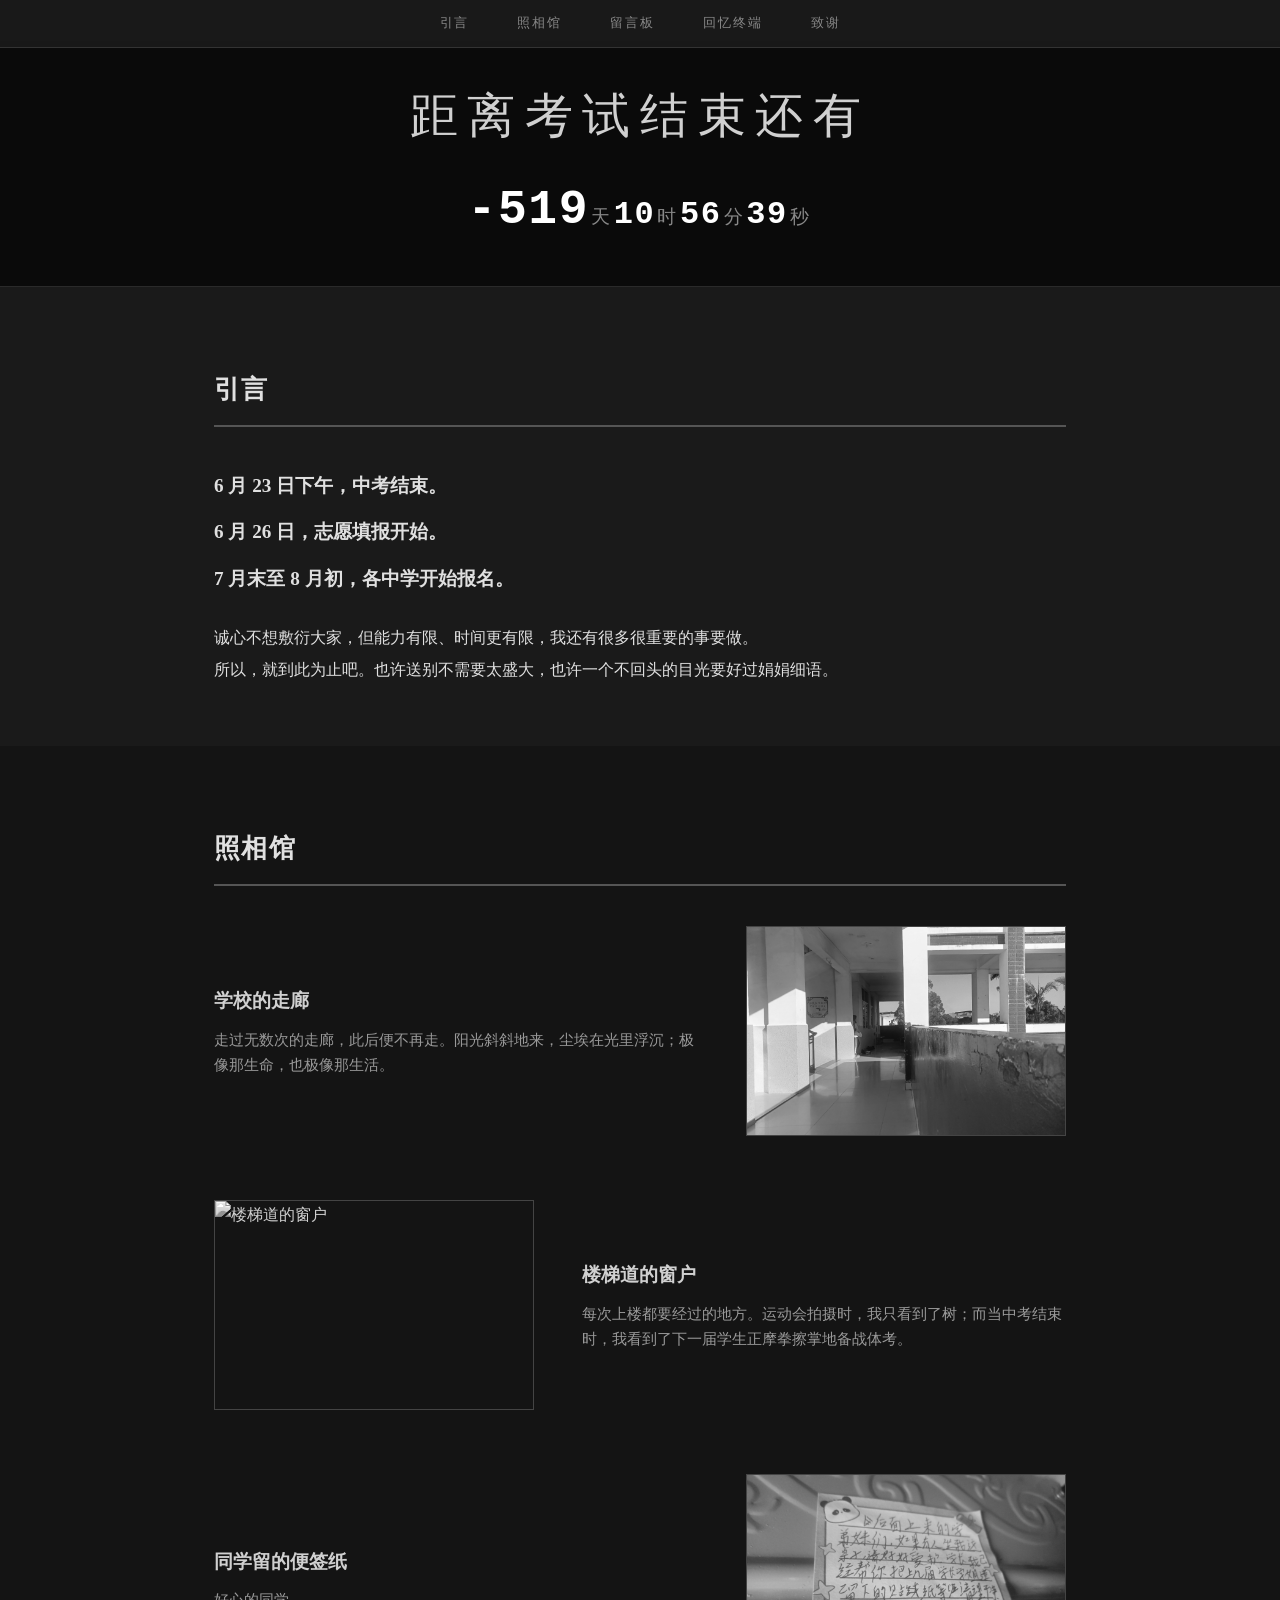
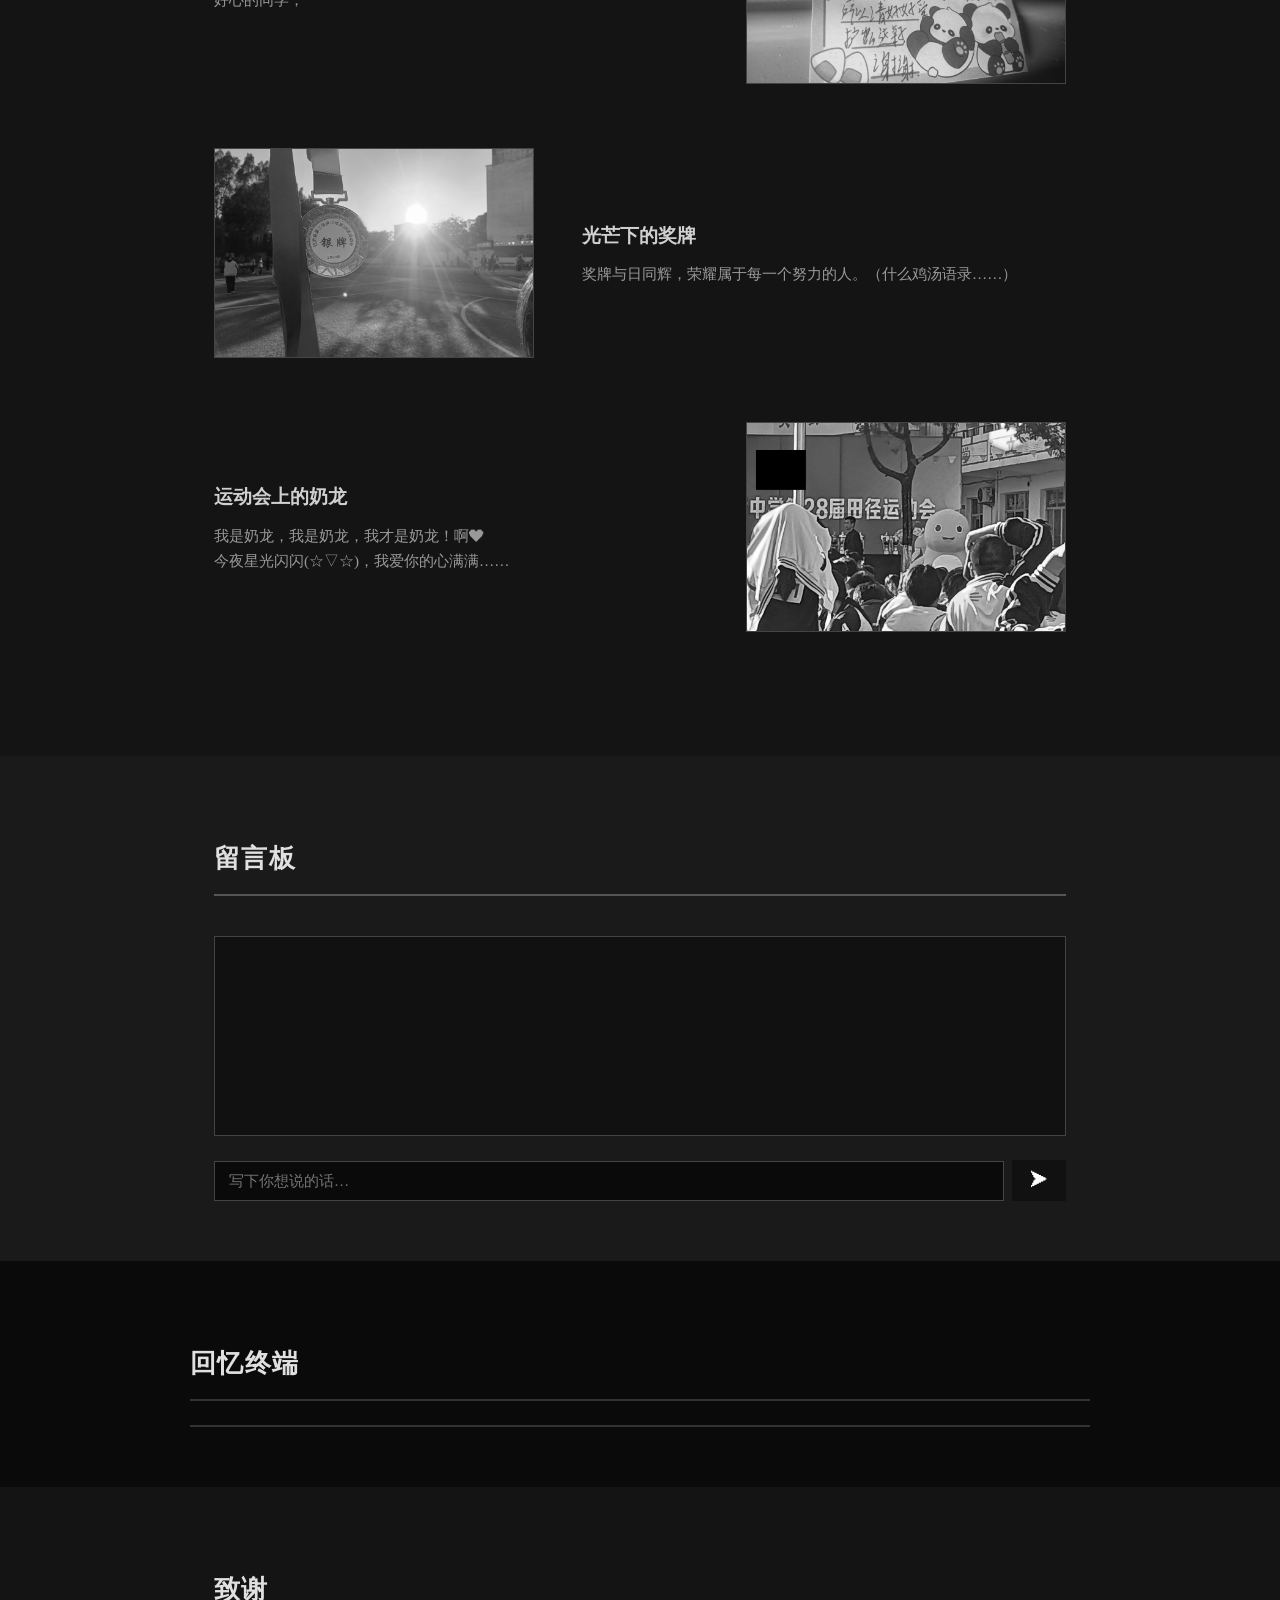
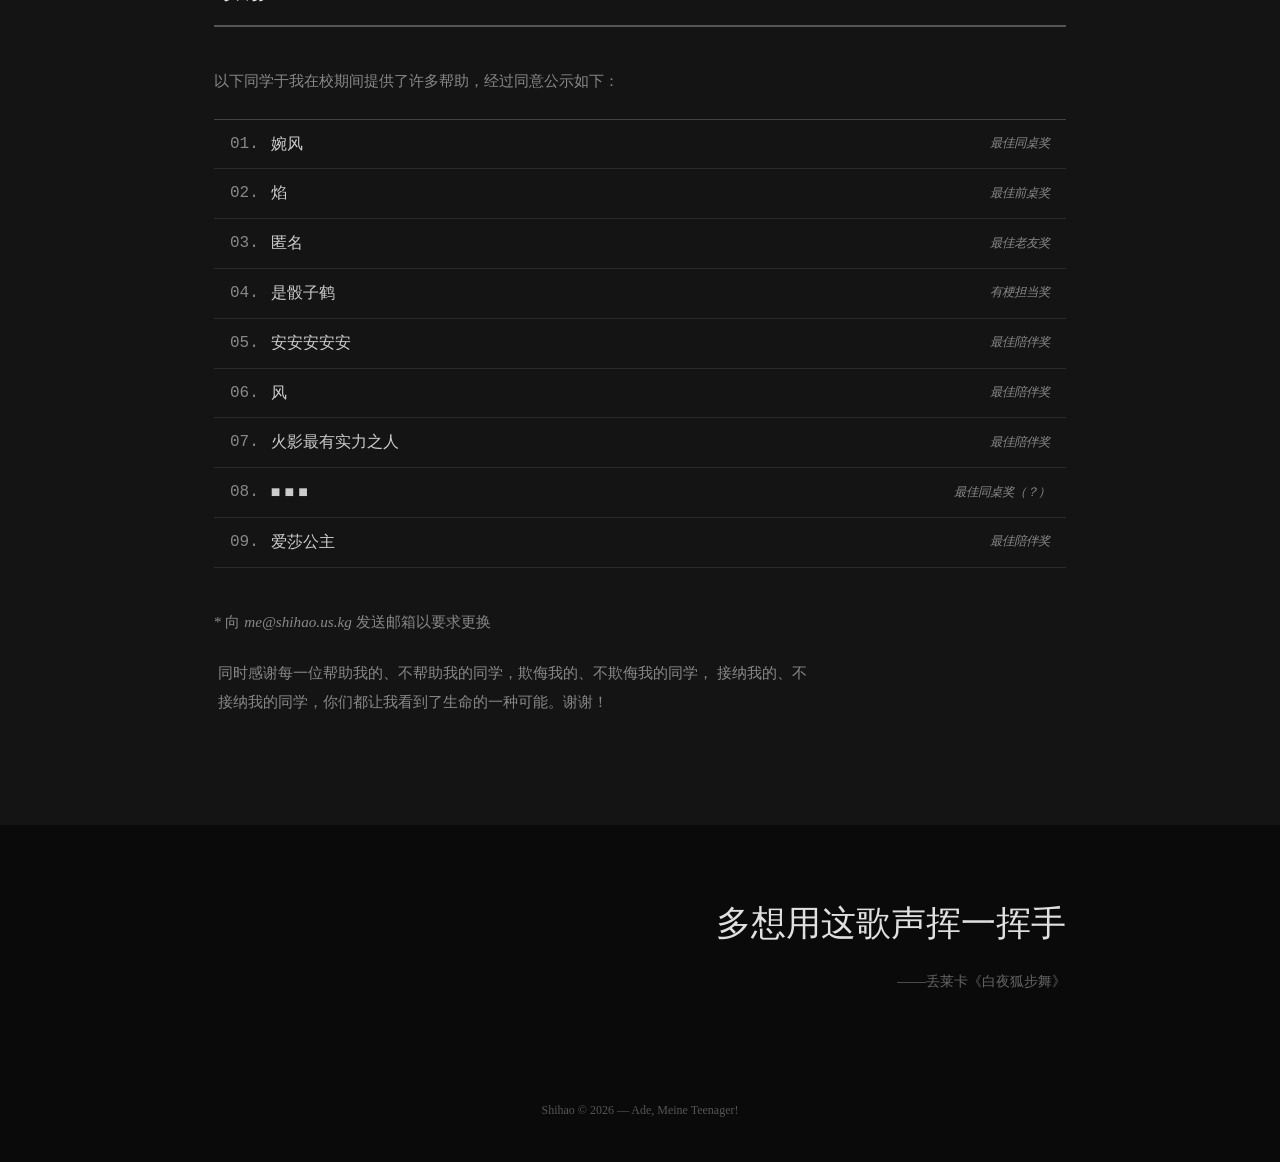
==== commit 38a26dd5: "Update version" ====
--- a/bye/index.html
+++ b/bye/index.html
@@ -9,22 +9,17 @@
   <title>Farewell · All of the Past</title>
 
   <script>
-    window.ASSET_VERSION = Data.now();
+    window.ASSET_VERSION = Date.now();
     window.assetUrl = function (path) {
       return path + (path.includes('?') ? '&' : '?') + 'v=' + window.ASSET_VERSION;
     };
   </script>
 
-  <link rel="stylesheet" href="https://cdn.jsdelivr.net/npm/xterm@5.3.0/css/xterm.css?v=2026-08-19" />
-  <script src="https://cdn.jsdelivr.net/npm/xterm@5.3.0/lib/xterm.min.js?v=2026-08-19"></script>
-  <script src="https://cdn.jsdelivr.net/npm/xterm-addon-fit@0.8.0/lib/xterm-addon-fit.min.js?v=2026-08-19"></script>
-  <link rel="stylesheet" href="libs/css/style.css?v=2026-08-19" />
-
-  <!-- Scripts — order matters: countdown → board → terminal → quotes -->
-  <script src="libs/js/countdown.js?v=2026-08-19"></script>
-  <script src="libs/js/board.js?v=2026-08-19"></script>
-  <script src="libs/js/terminal.js?v=2026-08-19"></script>
-  <script src="libs/js/quotes.js?v=2026-08-19"></script>
+  <link rel="stylesheet" href="https://cdn.jsdelivr.net/npm/xterm@5.3.0/css/xterm.css?v=1787106487946" />
+  <script src="https://cdn.jsdelivr.net/npm/xterm@5.3.0/lib/xterm.min.js?v=1787106487946"></script>
+  <script src="https://cdn.jsdelivr.net/npm/xterm-addon-fit@0.8.0/lib/xterm-addon-fit.min.js?v=1787106487946"></script>
+  <link rel="stylesheet" href="libs/css/style.css?v=1787106487946" />
+
 </head>
 <body>
 
@@ -234,5 +229,11 @@
   Shihao &copy; 2026 — Ade, Meine Teenager!
 </footer>
 
+<!-- Scripts — order matters: countdown → board → terminal → quotes -->
+<script src="libs/js/countdown.js?v=1787106487946"></script>
+<script src="libs/js/board.js?v=1787106487946"></script>
+<script src="libs/js/terminal.js?v=1787106487946"></script>
+<script src="libs/js/quotes.js?v=1787106487946"></script>
+
 </body>
 </html>
